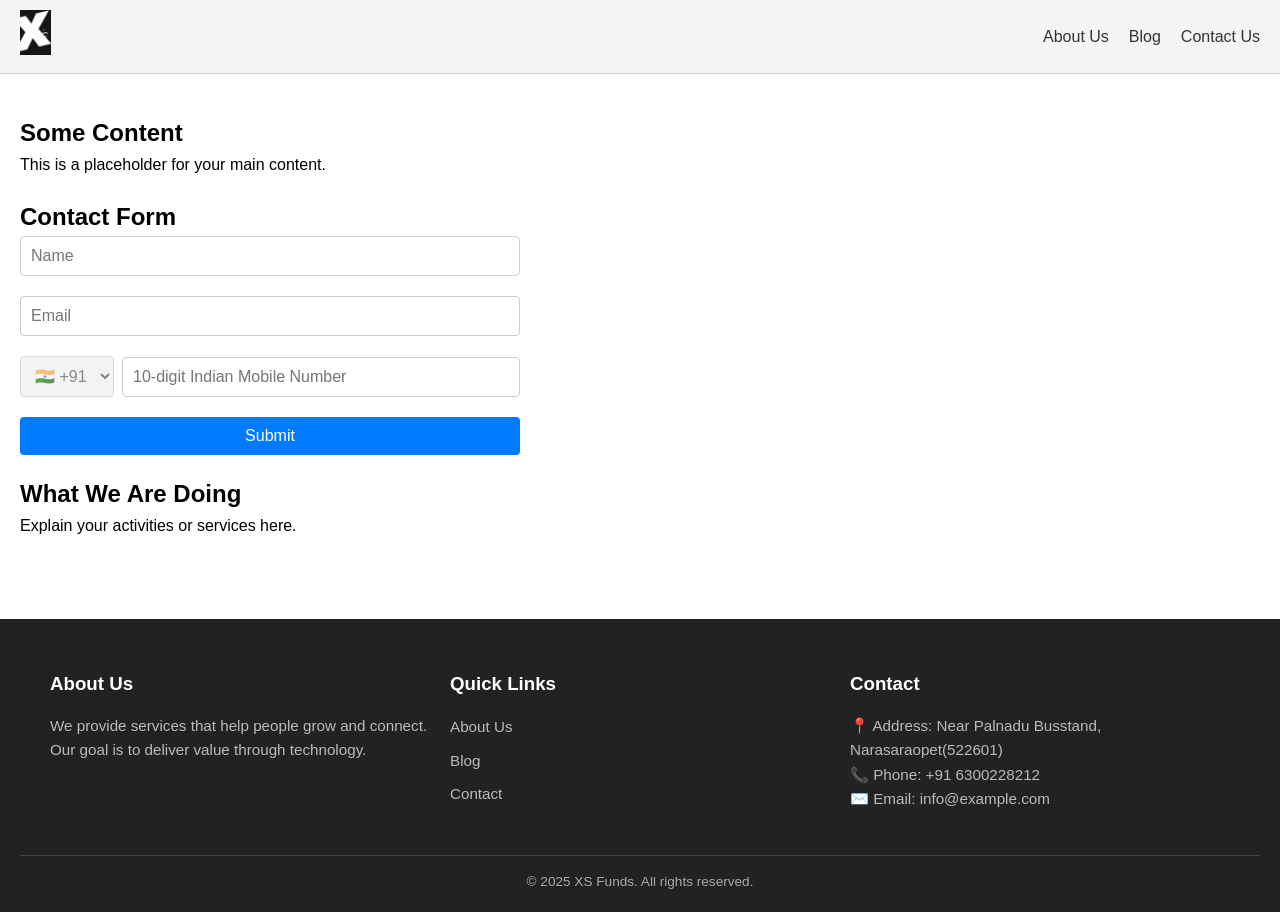
==== index.html @ cf33943f "first commit" ====
<!DOCTYPE html>
<html lang="en">
<head>
    <meta charset="UTF-8">
    <meta name="viewport" content="width=device-width, initial-scale=1.0">
    <title>XS Funds</title>
    <meta name="description" content="funds"/>
    <meta name="robots" content="index,follow"/>
    <link rel="stylesheet" href="./style.css">
</head>
<body>
    <header class="navbar">
        <div class="logo">
            <img src="./assets/logo.jpeg" alt="Company Logo">
        </div>
        <nav>
            <ul>
                <li><a href="#about">About Us</a></li>
                <li><a href="#blog">Blog</a></li>
                <li><a href="#contact">Contact Us</a></li>
            </ul>
        </nav>
    </header>


    <main>
        <section class="content">
            <h2>Some Content</h2>
            <p>This is a placeholder for your main content.</p>
        </section>

    
        <section id="contact" class="form-section">
            <h2>Contact Form</h2>
            <form id="contactForm" novalidate>
                <div class="form-control">
                    <input type="text" id="name" placeholder="Name" required>
                    <small></small>
                </div>
                <div class="form-control">
                    <input type="email" id="email" placeholder="Email" required>
                    <small></small>
                </div>
                <div class="form-control">
                    <div class="phone-group">
                        <select id="countryCode" disabled>
                            <option value="+91" selected>🇮🇳 +91</option>
                        </select>
                        <input type="tel" id="phone" placeholder="10-digit Indian Mobile Number" required maxlength="10">
                    </div>
                    <small></small>
                </div>
                <button type="submit">Submit</button>
            </form>
        </section>
     
        <div id="loader-overlay">
            <div class="loader">Investments Loading..</div>
        </div>
        
        
        
        <section id="about" class="about">
            <h2>What We Are Doing</h2>
            <p>Explain your activities or services here.</p>
        </section>
    </main>

    <footer class="footer">
        <div class="footer-container">
            <div class="footer-section">
                <h3>About Us</h3>
                <p>We provide services that help people grow and connect. Our goal is to deliver value through
                    technology.</p>
            </div>
            <div class="footer-section">
                <h3>Quick Links</h3>
                <ul>
                    <li><a href="#about">About Us</a></li>
                    <li><a href="#blog">Blog</a></li>
                    <li><a href="#contact">Contact</a></li>
                </ul>
            </div>
            <div class="footer-section">
                <h3>Contact</h3>
                <p>📍 Address: Near Palnadu Busstand, Narasaraopet(522601)</p>
                <p>📞 Phone: +91 6300228212</p>
                <p>✉️ Email: info@example.com</p>
            </div>
        </div>
        <div class="footer-bottom">
            <p>&copy; 2025 XS Funds. All rights reserved.</p>
        </div>
    </footer>

    <script src="./script.js"></script>
</body>

</html>
---- style.css ----
* {
    margin: 0;
    padding: 0;
    box-sizing: border-box;
}

body {
    font-family: Arial, sans-serif;
    line-height: 1.6;
}

.navbar {
    display: flex;
    justify-content: space-between;
    align-items: center;
    background: #f4f4f4;
    padding: 10px 20px;
    border-bottom: 1px solid #ccc;
}

.navbar .logo img {
    width: 3%;
    height: auto;
}

.navbar ul {
    list-style: none;
    display: flex;
    gap: 20px;
}

.navbar a {
    text-decoration: none;
    color: #333;
    font-weight: 500;
}

.navbar a:hover {
    color: #007BFF;
}

main {
    padding: 20px;
}

.content,
.form-section,
.about {
    margin: 20px 0;
}

form {
    display: flex;
    flex-direction: column;
    gap: 15px;
    max-width: 500px;
}

.form-control {
    display: flex;
    flex-direction: column;
}

.form-control input,
.form-control select,
form button {
    padding: 10px;
    font-size: 1rem;
    border-radius: 4px;
    border: 1px solid #ccc;
}

form button {
    background: #007BFF;
    color: white;
    border: none;
    cursor: pointer;
}

form button:hover {
    background: #0056b3;
}

.phone-group {
    display: flex;
    align-items: center;
    gap: 8px;
}

.phone-group select:disabled {
    background: #eee;
    color: #555;
    cursor: not-allowed;
}

.phone-group input {
    flex: 1;
}

.form-control.success input,
.form-control.success select {
    border-color: #28a745;
}

.form-control.error input,
.form-control.error select {
    border-color: #dc3545;
}

.form-control small {
    font-size: 0.8rem;
    margin-top: 5px;
    visibility: hidden;
}

.form-control.error small {
    color: #dc3545;
    visibility: visible;
}

.form-control.success small {
    color: #28a745;
    visibility: visible;
}

#loader-overlay {
    display: none !important;
    position: fixed;
    top: 0;
    left: 0;
    width: 100vw;
    height: 100vh;
    background: rgba(0, 0, 0, 0.4);
    display: flex;
    justify-content: center;
    align-items: center;
    z-index: 9999;
    pointer-events: all;
}

.loader {
    width: 250px;
    height: 20px;
    border-radius: 10px;
    background: linear-gradient(to right, #4caf50, #8bc34a, #cddc39, #4caf50);
    background-size: 200% 100%;
    animation: moveGradient 2s linear infinite;
}

@keyframes moveGradient {
    0% {
        background-position: 200% 0;
    }
    100% {
        background-position: -200% 0;
    }
}

.footer {
    background: #222;
    color: #ddd;
    padding: 40px 20px 20px;
    margin-top: 40px;
}

.footer-container {
    display: flex;
    flex-wrap: wrap;
    justify-content: space-between;
    max-width: 1200px;
    margin: auto;
}

.footer-section {
    flex: 1 1 250px;
    margin: 10px;
}

.footer-section h3 {
    margin-bottom: 15px;
    color: #fff;
}

.footer-section p,
.footer-section a {
    font-size: 0.95rem;
    color: #bbb;
    text-decoration: none;
}

.footer-section a:hover {
    color: #fff;
}

.footer-section ul {
    list-style: none;
    padding: 0;
}

.footer-section ul li {
    margin: 8px 0;
}

.footer-bottom {
    text-align: center;
    margin-top: 30px;
    border-top: 1px solid #444;
    padding-top: 15px;
    font-size: 0.85rem;
    color: #aaa;
}

@media (max-width: 768px) {
    .navbar ul {
        flex-direction: column;
        gap: 10px;
        margin-top: 10px;
    }

    .navbar {
        flex-direction: column;
        align-items: flex-start;
    }

    .footer-container {
        flex-direction: column;
        text-align: center;
    }
}
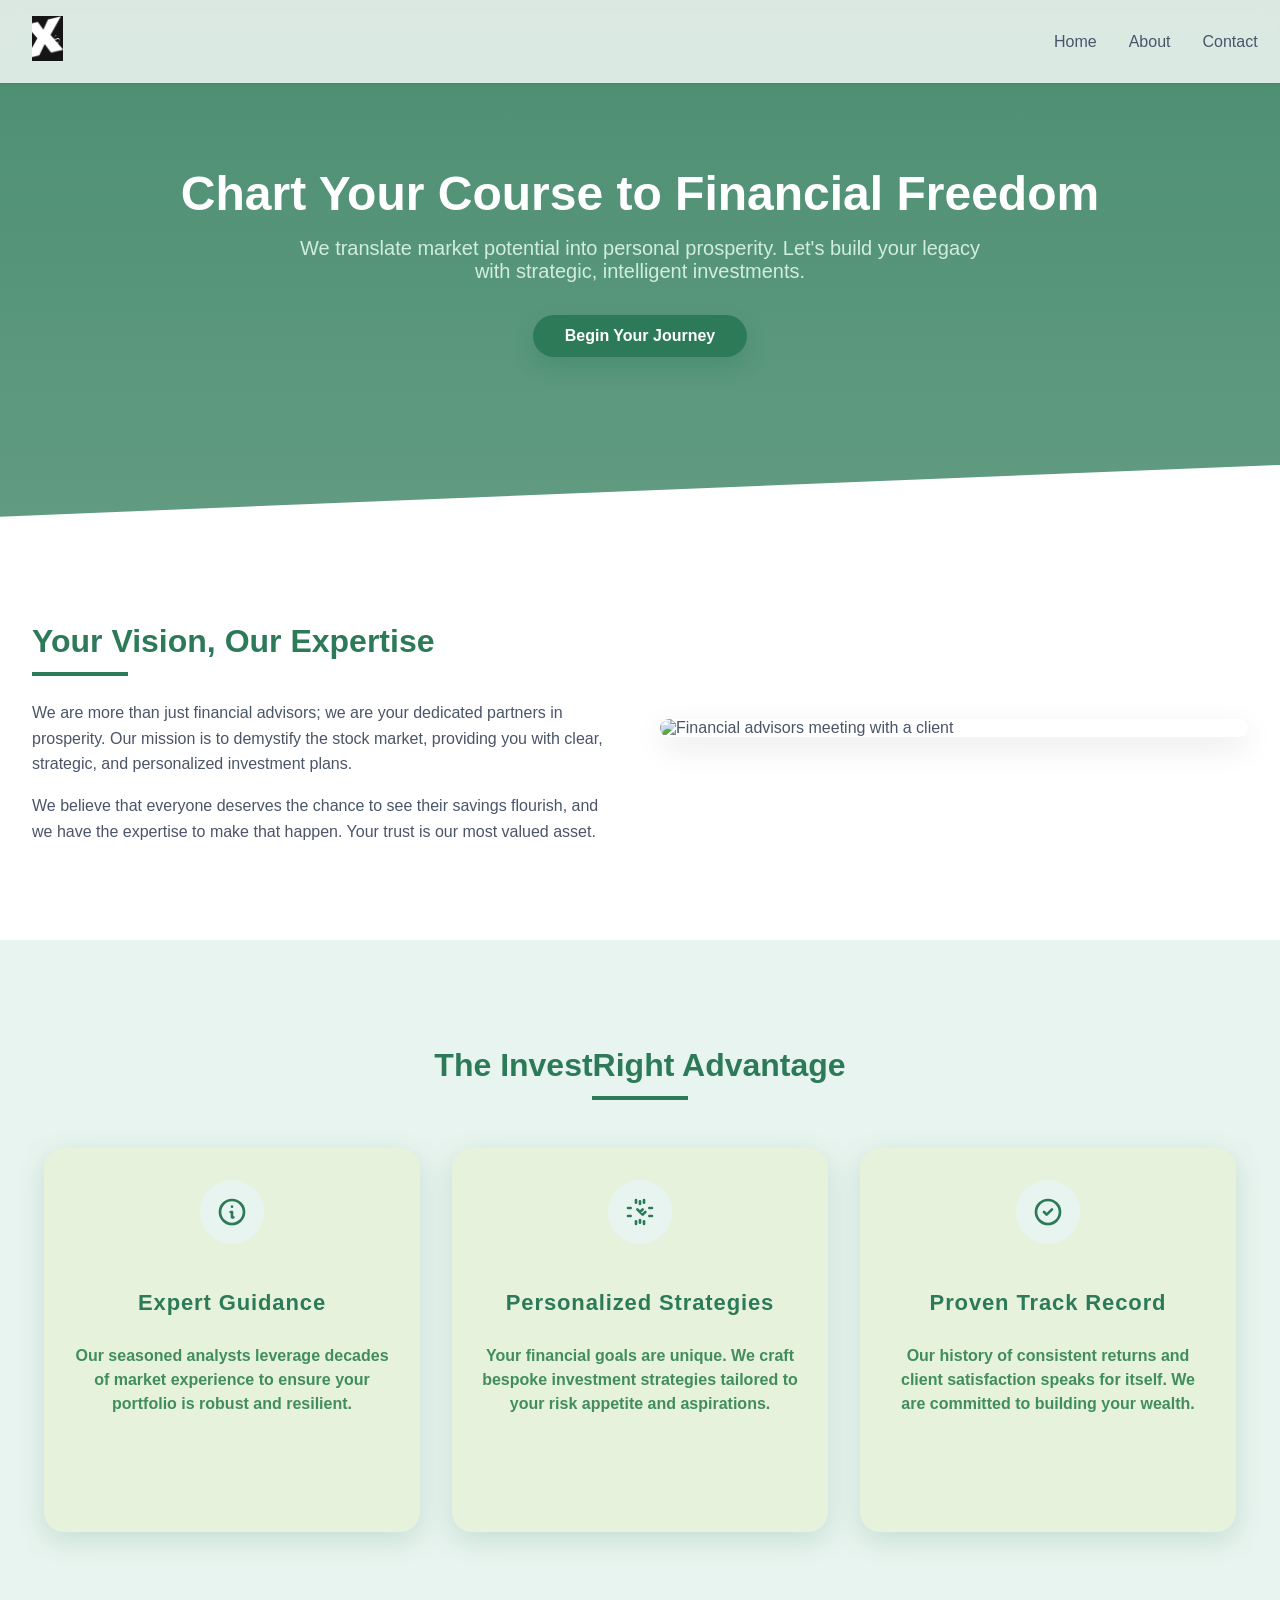
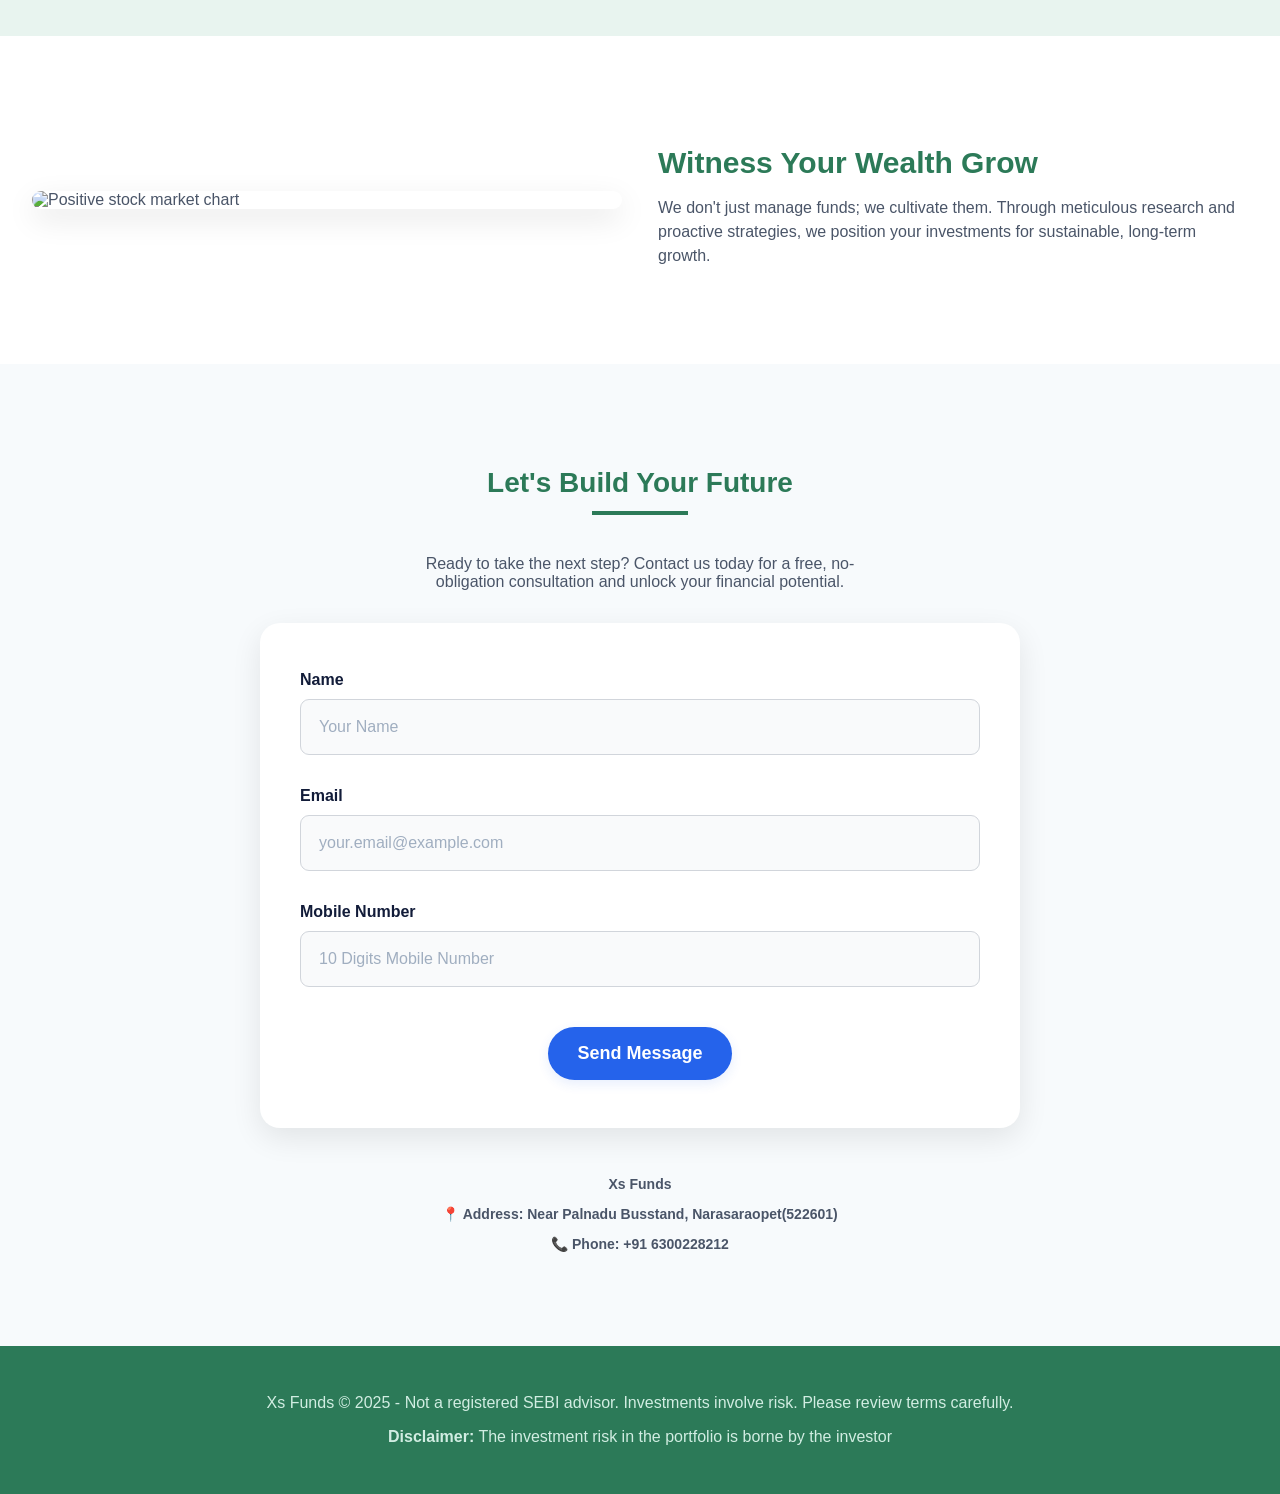
==== commit fc4103a2: "Home Page new design" ====
--- a/index.html
+++ b/index.html
@@ -1,96 +1,155 @@
 <!DOCTYPE html>
 <html lang="en">
+
 <head>
     <meta charset="UTF-8">
     <meta name="viewport" content="width=device-width, initial-scale=1.0">
     <title>XS Funds</title>
-    <meta name="description" content="funds"/>
-    <meta name="robots" content="index,follow"/>
-    <link rel="stylesheet" href="./style.css">
+    <meta name="description" content="funds" />
+    <meta name="robots" content="index,follow" />
+    <link rel="stylesheet" href="style.css">
 </head>
+
 <body>
-    <header class="navbar">
-        <div class="logo">
-            <img src="./assets/logo.jpeg" alt="Company Logo">
+    <header>
+        <nav>
+            <a href="#" class="logo">
+                <img src="./assets/logo.jpeg" alt="Company Logo">
+            </a>
+
+            <div class="nav-links">
+                <a href="#home">Home</a>
+                <a href="#about">About</a>
+                <a href="#contact">Contact</a>
+            </div>
+
+            <button class="mobile-menu-btn" aria-label="Toggle Menu" aria-expanded="false">
+                <span></span>
+            </button>
+        </nav>
+
+        <div id="mobile-menu" aria-hidden="true">
+            <a href="#home" tabindex="-1">Home</a>
+            <a href="#about" tabindex="-1">About</a>
+            <a href="#contact" tabindex="-1">Contact</a>
         </div>
-        <nav>
-            <ul>
-                <li><a href="#about">About Us</a></li>
-                <li><a href="#blog">Blog</a></li>
-                <li><a href="#contact">Contact Us</a></li>
-            </ul>
-        </nav>
     </header>
 
+    <section id="home" class="hero-section fade-in">
+        <h1>Chart Your Course to Financial Freedom</h1>
+        <p>We translate market potential into personal prosperity. Let's build your legacy with strategic, intelligent
+            investments.</p>
+        <a href="#contact" class="btn-primary">Begin Your Journey</a>
+    </section>
 
-    <main>
-        <section class="content">
-            <h2>Some Content</h2>
-            <p>This is a placeholder for your main content.</p>
-        </section>
+    <section id="about" class="fade-in">
+        <div class="text-content">
+            <h2>Your Vision, Our Expertise</h2>
+            <div class="underline"></div>
+            <p>We are more than just financial advisors; we are your dedicated partners in prosperity. Our mission is to
+                demystify the stock market, providing you with clear, strategic, and personalized investment plans.</p>
+            <p>We believe that everyone deserves the chance to see their savings flourish, and we have the expertise to
+                make that happen. Your trust is our most valued asset.</p>
+        </div>
+        <img src="https://images.unsplash.com/photo-1556761175-5973dc0f32e7?q=80&w=1932&auto=format&fit=crop"
+            alt="Financial advisors meeting with a client" />
+    </section>
 
-    
-        <section id="contact" class="form-section">
-            <h2>Contact Form</h2>
-            <form id="contactForm" novalidate>
-                <div class="form-control">
-                    <input type="text" id="name" placeholder="Name" required>
-                    <small></small>
+    <section id="advantages" class="fade-in">
+        <h2>The InvestRight Advantage</h2>
+        <div class="underline"></div>
+        <div class="grid">
+            <div class="advantage-card" tabindex="0">
+                <div class="icon" aria-hidden="true">
+                    <svg width="32" height="32" viewBox="0 0 24 24" fill="none" stroke="#2c7a58" stroke-width="2"
+                        stroke-linecap="round" stroke-linejoin="round">
+                        <path d="M13 16h-1v-4h-1m1-4h.01"></path>
+                        <circle cx="12" cy="12" r="9"></circle>
+                    </svg>
                 </div>
-                <div class="form-control">
-                    <input type="email" id="email" placeholder="Email" required>
-                    <small></small>
+                <h3>Expert Guidance</h3>
+                <p>Our seasoned analysts leverage decades of market experience to ensure your portfolio is robust and
+                    resilient.</p>
+            </div>
+
+            <div class="advantage-card" tabindex="0" style="transition-delay: 150ms;">
+                <div class="icon" aria-hidden="true">
+                    <svg width="32" height="32" viewBox="0 0 24 24" fill="none" stroke="#2c7a58" stroke-width="2"
+                        stroke-linecap="round" stroke-linejoin="round">
+                        <path
+                            d="M9 3v2m6-2v2M9 19v2m6-2v2M5 9H3m2 6H3m18-6h-2m2 6h-2M12 6V4m0 16v-2M12 12l-2-2m2 2l2 2m2-2l-2 2m-2-2l2-2">
+                        </path>
+                    </svg>
                 </div>
-                <div class="form-control">
-                    <div class="phone-group">
-                        <select id="countryCode" disabled>
-                            <option value="+91" selected>🇮🇳 +91</option>
-                        </select>
-                        <input type="tel" id="phone" placeholder="10-digit Indian Mobile Number" required maxlength="10">
-                    </div>
-                    <small></small>
+                <h3>Personalized Strategies</h3>
+                <p>Your financial goals are unique. We craft bespoke investment strategies tailored to your risk
+                    appetite and aspirations.</p>
+            </div>
+
+            <div class="advantage-card" tabindex="0" style="transition-delay: 300ms;">
+                <div class="icon" aria-hidden="true">
+                    <svg width="32" height="32" viewBox="0 0 24 24" fill="none" stroke="#2c7a58" stroke-width="2"
+                        stroke-linecap="round" stroke-linejoin="round">
+                        <path d="M9 12l2 2 4-4"></path>
+                        <circle cx="12" cy="12" r="9"></circle>
+                    </svg>
                 </div>
-                <button type="submit">Submit</button>
-            </form>
-        </section>
-     
-        <div id="loader-overlay">
-            <div class="loader">Investments Loading..</div>
-        </div>
-        
-        
-        
-        <section id="about" class="about">
-            <h2>What We Are Doing</h2>
-            <p>Explain your activities or services here.</p>
-        </section>
-    </main>
-
-    <footer class="footer">
-        <div class="footer-container">
-            <div class="footer-section">
-                <h3>About Us</h3>
-                <p>We provide services that help people grow and connect. Our goal is to deliver value through
-                    technology.</p>
-            </div>
-            <div class="footer-section">
-                <h3>Quick Links</h3>
-                <ul>
-                    <li><a href="#about">About Us</a></li>
-                    <li><a href="#blog">Blog</a></li>
-                    <li><a href="#contact">Contact</a></li>
-                </ul>
-            </div>
-            <div class="footer-section">
-                <h3>Contact</h3>
-                <p>📍 Address: Near Palnadu Busstand, Narasaraopet(522601)</p>
-                <p>📞 Phone: +91 6300228212</p>
-                <p>✉️ Email: info@example.com</p>
+                <h3>Proven Track Record</h3>
+                <p>Our history of consistent returns and client satisfaction speaks for itself. We are committed to
+                    building your wealth.</p>
             </div>
         </div>
-        <div class="footer-bottom">
-            <p>&copy; 2025 XS Funds. All rights reserved.</p>
+    </section>
+
+    <section id="growth" class="fade-in">
+        <img src="https://images.unsplash.com/photo-1611974789855-9c2a0a7236a3?q=80&w=1740&auto=format&fit=crop"
+            alt="Positive stock market chart" />
+        <div class="text-content">
+            <h3>Witness Your Wealth Grow</h3>
+            <p>We don't just manage funds; we cultivate them. Through meticulous research and proactive strategies, we
+                position your investments for sustainable, long-term growth.</p>
         </div>
+    </section>
+
+    <section id="contact" class="fade-in">
+        <h2>Let's Build Your Future</h2>
+        <div class="underline"></div>
+        <p class="info-message">
+            Ready to take the next step? Contact us today for a free, no-obligation consultation and unlock your
+            financial potential.
+        </p>
+        <form id="contact-form" novalidate>
+            <label for="name">Name</label>
+            <input type="text" id="name" placeholder="Your Name" />
+            <small class="error-message" style="color:red;"></small>
+
+            <label for="email">Email</label>
+            <input type="email" id="email" placeholder="your.email@example.com" />
+            <small class="error-message" style="color:red;"></small>
+
+            <label for="phone">Mobile Number</label>
+            <input type="tel" id="phone" placeholder="10 Digits Mobile Number" maxlength="10" />
+            <small class="error-message" style="color:red;"></small>
+
+            <button type="submit">Send Message</button>
+        </form>
+        <div id="loader-overlay" style="display: none;">
+            <div class="loader-container">
+                <div class="spinner"></div>
+                <span class="loading-text">Loading...</span>
+            </div>
+        </div>
+        <div class="contact-info">
+            <p>Xs Funds</p>
+            <p>📍 Address: Near Palnadu Busstand, Narasaraopet(522601)</p>
+            <p>📞 Phone: +91 6300228212</p>
+            <!-- <p>Email: <a href="mailto:contact@investright.com">contact@investright.com</a> | Phone: (123) 456-7890</p> -->
+        </div>
+    </section>
+
+    <footer>
+        <p>Xs Funds © 2025 - Not a registered SEBI advisor. Investments involve risk. Please review terms carefully.</p>
+        <p><b>Disclaimer:</b> The investment risk in the portfolio is borne by the investor</p>
     </footer>
 
     <script src="./script.js"></script>
--- a/style.css
+++ b/style.css
@@ -1,229 +1,571 @@
-* {
+body {
+    font-family: Arial, Helvetica, sans-serif;
+    color: #4a5568;
     margin: 0;
     padding: 0;
-    box-sizing: border-box;
-}
-
-body {
-    font-family: Arial, sans-serif;
-    line-height: 1.6;
-}
-
-.navbar {
+}
+
+a {
+    text-decoration: none;
+    color: inherit;
+}
+
+header {
+    position: fixed;
+    top: 0;
+    left: 0;
+    width: 100%;
+    background: rgba(255 255 255 / 0.8);
+    backdrop-filter: blur(10px);
+    box-shadow: 0 1px 3px rgba(0, 0, 0, 0.1);
+    z-index: 20;
+}
+
+nav {
     display: flex;
     justify-content: space-between;
     align-items: center;
-    background: #f4f4f4;
-    padding: 10px 20px;
-    border-bottom: 1px solid #ccc;
-}
-
-.navbar .logo img {
+    padding: 16px 32px;
+    position: relative;
+}
+
+nav a.logo {
+    font-weight: 800;
+    font-size: 24px;
+    color: #2c7a58;
+    flex-shrink: 0;
+}
+
+nav a.logo img {
     width: 3%;
     height: auto;
 }
 
-.navbar ul {
-    list-style: none;
-    display: flex;
-    gap: 20px;
-}
-
-.navbar a {
-    text-decoration: none;
-    color: #333;
+nav .nav-links {
+    display: flex;
+    gap: 32px;
+}
+
+nav .nav-links a {
+    color: #4a5568;
     font-weight: 500;
-}
-
-.navbar a:hover {
-    color: #007BFF;
-}
-
-main {
-    padding: 20px;
-}
-
-.content,
-.form-section,
-.about {
-    margin: 20px 0;
+    transition: color 0.3s ease;
+}
+
+nav .nav-links a:hover {
+    color: #2c7a58;
+}
+
+/* Hamburger menu button (hidden on desktop) */
+nav .mobile-menu-btn {
+    display: none;
+    background: none;
+    border: none;
+    color: #2c7a58;
+    cursor: pointer;
+    padding: 8px;
+}
+
+nav .mobile-menu-btn span,
+nav .mobile-menu-btn span::before,
+nav .mobile-menu-btn span::after {
+    display: block;
+    background-color: #2c7a58;
+    height: 3px;
+    width: 25px;
+    border-radius: 3px;
+    position: relative;
+    transition: all 0.3s ease;
+}
+
+nav .mobile-menu-btn span::before,
+nav .mobile-menu-btn span::after {
+    content: '';
+    position: absolute;
+    left: 0;
+}
+
+nav .mobile-menu-btn span::before {
+    top: -8px;
+}
+
+nav .mobile-menu-btn span::after {
+    top: 8px;
+}
+
+/* When active, transform hamburger to X */
+nav .mobile-menu-btn.open span {
+    background-color: transparent;
+}
+
+nav .mobile-menu-btn.open span::before {
+    top: 0;
+    transform: rotate(45deg);
+}
+
+nav .mobile-menu-btn.open span::after {
+    top: 0;
+    transform: rotate(-45deg);
+}
+
+/* Mobile menu hidden by default */
+#mobile-menu {
+    display: none;
+    background: #fff;
+    border-top: 1px solid #e2e8f0;
+    padding: 8px 0;
+    position: absolute;
+    width: 100%;
+    top: 64px;
+    left: 0;
+    box-shadow: 0 4px 12px rgba(0, 0, 0, 0.1);
+    z-index: 15;
+}
+
+#mobile-menu a {
+    display: block;
+    padding: 12px 32px;
+    font-size: 14px;
+    color: #2c7a58;
+    transition: background-color 0.3s ease;
+}
+
+#mobile-menu a:hover {
+    background-color: #e8f4ef;
+}
+
+/* Show mobile menu when active */
+#mobile-menu.active {
+    display: block;
+}
+
+section {
+    width: 100%;
+    padding: 80px 32px;
+    box-sizing: border-box;
+}
+
+.hero-section {
+    text-align: center;
+    color: #fff;
+    background: linear-gradient(rgba(44, 122, 88, 0.85),
+            rgba(44, 122, 88, 0.75)),
+        url('https://images.unsplash.com/photo-1604594849809-dfedbc827105?q=80&w=1974&auto=format&fit=crop') no-repeat center center/cover;
+    clip-path: polygon(0 0, 100% 0, 100% 90%, 0 100%);
+    padding-top: 128px;
+    padding-bottom: 160px;
+}
+
+.hero-section h1 {
+    font-weight: 800;
+    font-size: 48px;
+    line-height: 1.1;
+    margin-bottom: 16px;
+    margin-left: auto;
+    margin-right: auto;
+}
+
+.hero-section p {
+    font-size: 20px;
+    max-width: 720px;
+    margin: 0 auto 32px;
+    color: #d1ede2;
+}
+
+.btn-primary {
+    background-color: #2c7a58;
+    color: #fff;
+    font-weight: 700;
+    padding: 12px 32px;
+    border-radius: 9999px;
+    box-shadow: 0 10px 20px rgba(44, 122, 88, 0.3);
+    cursor: pointer;
+    display: inline-block;
+    transition: background-color 0.3s ease, transform 0.3s ease;
+}
+
+.btn-primary:hover {
+    background-color: #236544;
+    transform: scale(1.05);
+}
+
+#about {
+    background-color: #fff;
+    display: flex;
+    flex-wrap: wrap;
+    justify-content: space-between;
+    align-items: center;
+    gap: 40px;
+}
+
+#about .text-content {
+    flex: 1 1 400px;
+    max-width: 600px;
+    color: #4a5568;
+}
+
+#about h2 {
+    font-size: 32px;
+    font-weight: 700;
+    color: #2c7a58;
+    margin-bottom: 12px;
+}
+
+#about .underline {
+    height: 4px;
+    width: 96px;
+    background-color: #2c7a58;
+    margin-bottom: 24px;
+}
+
+#about p {
+    font-size: 16px;
+    margin-bottom: 16px;
+    line-height: 1.6;
+}
+
+#about img {
+    flex: 1 1 400px;
+    max-width: 600px;
+    border-radius: 12px;
+    box-shadow: 0 10px 30px rgba(0, 0, 0, 0.1);
+    width: 100%;
+    height: auto;
+}
+
+#advantages {
+    background-color: #e8f4ef;
+    text-align: center;
+}
+
+#advantages h2 {
+    font-size: 32px;
+    font-weight: 700;
+    color: #2c7a58;
+    margin-bottom: 12px;
+}
+
+#advantages .underline {
+    height: 4px;
+    width: 96px;
+    background-color: #2c7a58;
+    margin: 0 auto 48px auto;
+}
+
+#advantages .grid {
+    display: flex;
+    justify-content: center;
+    flex-wrap: wrap;
+    gap: 32px;
+}
+
+.advantage-card {
+    background: #e6f2db;
+    border-radius: 20px;
+    box-shadow: 0 8px 28px rgba(44, 122, 88, 0.18);
+    color: #2c7a58;
+    cursor: pointer;
+    transition: background 0.3s ease, box-shadow 0.3s ease, transform 0.3s ease;
+    outline: none;
+    padding: 32px 28px;
+    display: flex;
+    flex-direction: column;
+    align-items: center;
+    min-height: 320px;
+    max-width: 320px;
+    flex: 1 1 320px;
+    margin-bottom: 24px;
+}
+
+.advantage-card:hover,
+.advantage-card:focus {
+    background: #c9e4ad;
+    box-shadow: 0 16px 48px rgba(44, 122, 88, 0.35);
+    transform: translateY(-8px) scale(1.03);
+}
+
+.advantage-card .icon {
+    font-size: 3.6rem;
+    margin-bottom: 24px;
+    background: #e8f4ef;
+    border-radius: 50%;
+    width: 64px;
+    height: 64px;
+    display: flex;
+    align-items: center;
+    justify-content: center;
+    color: #2c7a58;
+    user-select: none;
+}
+
+.advantage-card h3 {
+    font-weight: 800;
+    font-size: 22px;
+    margin-bottom: 12px;
+    color: #2c7a58;
+    letter-spacing: 0.04em;
+}
+
+.advantage-card p {
+    font-weight: 600;
+    font-size: 16px;
+    line-height: 1.5;
+    color: #418d60;
+}
+
+#growth {
+    background-color: #fff;
+    display: flex;
+    flex-wrap: wrap;
+    justify-content: space-between;
+    gap: 36px;
+    align-items: center;
+}
+
+#growth img {
+    border-radius: 12px;
+    box-shadow: 0 10px 30px rgba(0, 0, 0, 0.1);
+    max-width: 600px;
+    flex: 1 1 400px;
+    width: 100%;
+    height: auto;
+}
+
+#growth .text-content {
+    max-width: 600px;
+    flex: 1 1 400px;
+    text-align: left;
+    color: #4a5568;
+}
+
+#growth h3 {
+    font-weight: 700;
+    font-size: 30px;
+    margin-bottom: 16px;
+    color: #2c7a58;
+}
+
+#growth p {
+    font-size: 16px;
+    line-height: 1.5;
+}
+
+#contact {
+    background-color: #f7fafc;
+    text-align: center;
+}
+
+#contact h2 {
+    font-weight: 700;
+    font-size: 28px;
+    margin-bottom: 12px;
+    color: #2c7a58;
+}
+
+#contact .underline {
+    height: 4px;
+    width: 96px;
+    background-color: #2c7a58;
+    margin: 0 auto 40px auto;
+}
+
+#contact p.info-message {
+    color: #4a5568;
+    font-size: 16px;
+    margin-bottom: 2rem;
+    text-align: center;
+    max-width: 480px;
+    margin-left: auto;
+    margin-right: auto;
 }
 
 form {
+    background: #fff;
+    padding: 48px 40px;
+    border-radius: 20px;
+    box-shadow: 0 10px 30px rgba(0, 0, 0, 0.09);
+    text-align: left;
+    max-width: 680px;
+    margin: 0 auto 0 auto;
     display: flex;
     flex-direction: column;
-    gap: 15px;
-    max-width: 500px;
-}
-
-.form-control {
-    display: flex;
-    flex-direction: column;
-}
-
-.form-control input,
-.form-control select,
-form button {
-    padding: 10px;
-    font-size: 1rem;
-    border-radius: 4px;
-    border: 1px solid #ccc;
-}
-
-form button {
-    background: #007BFF;
+    align-items: stretch;
+}
+
+label {
+    color: #121c39;
+    font-weight: 600;
+    display: block;
+    margin-bottom: 10px;
+    font-size: 16px;
+}
+
+input[type="text"],
+input[type="email"],
+input[type="tel"] {
+    max-width: 100%;
+    padding: 18px 18px;
+    border: 1.5px solid #d1d5db;
+    border-radius: 9px;
+    margin-bottom: 32px;
+    font-size: 16px;
+    font-family: inherit;
+    outline-color: #2c7a58;
+    transition: border-color 0.3s ease, box-shadow 0.3s ease;
+    background: #f9fafb;
+    color: #18181d;
+}
+
+input[type="text"]:focus,
+input[type="email"]:focus,
+input[type="tel"]:focus {
+    border-color: #2c7a58;
+    box-shadow: 0 0 0 2px rgba(44, 122, 88, 0.14);
+    background: #fff;
+}
+
+::placeholder {
+    color: #a0aec0;
+    opacity: 1;
+}
+
+button[type="submit"] {
+    background-color: #2563eb;
     color: white;
+    font-weight: 700;
+    padding: 16px;
+    border-radius: 28px;
+    cursor: pointer;
+    font-size: 18px;
+    width: 27%;
     border: none;
-    cursor: pointer;
-}
-
-form button:hover {
-    background: #0056b3;
-}
-
-.phone-group {
-    display: flex;
-    align-items: center;
-    gap: 8px;
-}
-
-.phone-group select:disabled {
-    background: #eee;
-    color: #555;
-    cursor: not-allowed;
-}
-
-.phone-group input {
-    flex: 1;
-}
-
-.form-control.success input,
-.form-control.success select {
-    border-color: #28a745;
-}
-
-.form-control.error input,
-.form-control.error select {
-    border-color: #dc3545;
-}
-
-.form-control small {
-    font-size: 0.8rem;
-    margin-top: 5px;
-    visibility: hidden;
-}
-
-.form-control.error small {
-    color: #dc3545;
-    visibility: visible;
-}
-
-.form-control.success small {
-    color: #28a745;
-    visibility: visible;
+    margin: 8px auto 0 auto;
+    display: block;
+    transition: background 0.2s, transform 0.15s;
+    box-shadow: 0 4px 12px rgba(37, 99, 235, 0.11);
+}
+
+button[type="submit"]:hover {
+    background-color: #1746a2;
+    transform: translateY(-2px) scale(1.01);
+}
+
+#contact .contact-info {
+    margin-top: 48px;
+    color: #4a5568;
+    font-weight: 600;
+    font-size: 14px;
+}
+
+#contact .contact-info a {
+    color: #2c7a58;
+    transition: text-decoration 0.3s ease;
+}
+
+#contact .contact-info a:hover {
+    text-decoration: underline;
+}
+
+footer {
+    background-color: #2c7a58;
+    color: #d1ede2;
+    padding: 32px 0;
+    text-align: center;
 }
 
 #loader-overlay {
-    display: none !important;
     position: fixed;
     top: 0;
     left: 0;
     width: 100vw;
     height: 100vh;
-    background: rgba(0, 0, 0, 0.4);
+    background-color: rgba(0, 0, 0, 0.4);
     display: flex;
     justify-content: center;
     align-items: center;
     z-index: 9999;
-    pointer-events: all;
-}
-
-.loader {
-    width: 250px;
-    height: 20px;
-    border-radius: 10px;
-    background: linear-gradient(to right, #4caf50, #8bc34a, #cddc39, #4caf50);
-    background-size: 200% 100%;
-    animation: moveGradient 2s linear infinite;
-}
-
-@keyframes moveGradient {
-    0% {
-        background-position: 200% 0;
-    }
-    100% {
-        background-position: -200% 0;
-    }
-}
-
-.footer {
-    background: #222;
-    color: #ddd;
-    padding: 40px 20px 20px;
-    margin-top: 40px;
-}
-
-.footer-container {
-    display: flex;
-    flex-wrap: wrap;
-    justify-content: space-between;
-    max-width: 1200px;
-    margin: auto;
-}
-
-.footer-section {
-    flex: 1 1 250px;
-    margin: 10px;
-}
-
-.footer-section h3 {
-    margin-bottom: 15px;
-    color: #fff;
-}
-
-.footer-section p,
-.footer-section a {
-    font-size: 0.95rem;
-    color: #bbb;
-    text-decoration: none;
-}
-
-.footer-section a:hover {
-    color: #fff;
-}
-
-.footer-section ul {
-    list-style: none;
-    padding: 0;
-}
-
-.footer-section ul li {
-    margin: 8px 0;
-}
-
-.footer-bottom {
-    text-align: center;
-    margin-top: 30px;
-    border-top: 1px solid #444;
-    padding-top: 15px;
-    font-size: 0.85rem;
-    color: #aaa;
-}
-
-@media (max-width: 768px) {
-    .navbar ul {
-        flex-direction: column;
-        gap: 10px;
-        margin-top: 10px;
-    }
-
-    .navbar {
-        flex-direction: column;
-        align-items: flex-start;
-    }
-
-    .footer-container {
-        flex-direction: column;
-        text-align: center;
-    }
-}
+}
+
+.loader-container {
+    display: flex;
+    align-items: center;
+    gap: 15px;
+    background: #fff;
+    padding: 20px 30px;
+    border-radius: 12px;
+    box-shadow: 0 4px 15px rgba(0, 0, 0, 0.2);
+}
+
+.spinner {
+    width: 30px;
+    height: 30px;
+    border: 4px solid #ccc;
+    border-top-color: #2c7a58;
+    border-radius: 50%;
+    animation: spin 1s linear infinite;
+}
+
+.loading-text {
+    font-size: 1.2rem;
+    font-weight: 600;
+    color: #2c7a58;
+}
+
+@keyframes spin {
+    to {
+        transform: rotate(360deg);
+    }
+}
+
+/* Responsive styles */
+@media (max-width: 900px) {
+    nav .nav-links {
+        display: none;
+    }
+
+    nav .mobile-menu-btn {
+        display: inline-block;
+    }
+}
+
+@media (max-width: 750px) {
+    form {
+        max-width: 98vw;
+        padding: 18px 5vw;
+    }
+}
+
+@media (max-width: 480px) {
+    .hero-section h1 {
+        font-size: 32px;
+    }
+
+    .hero-section p {
+        font-size: 16px;
+    }
+
+    input,
+    textarea,
+    button[type="submit"],
+    form {
+        font-size: 15px;
+    }
+
+    button[type="submit"] {
+        width: 60%;
+    }
+
+    .nav-links {
+        display: none;
+    }
+
+    nav a.logo img {
+        width: 9%;
+        height: auto;
+    }
+
+    nav a.logo {
+        width: 88%;
+    }
+
+}
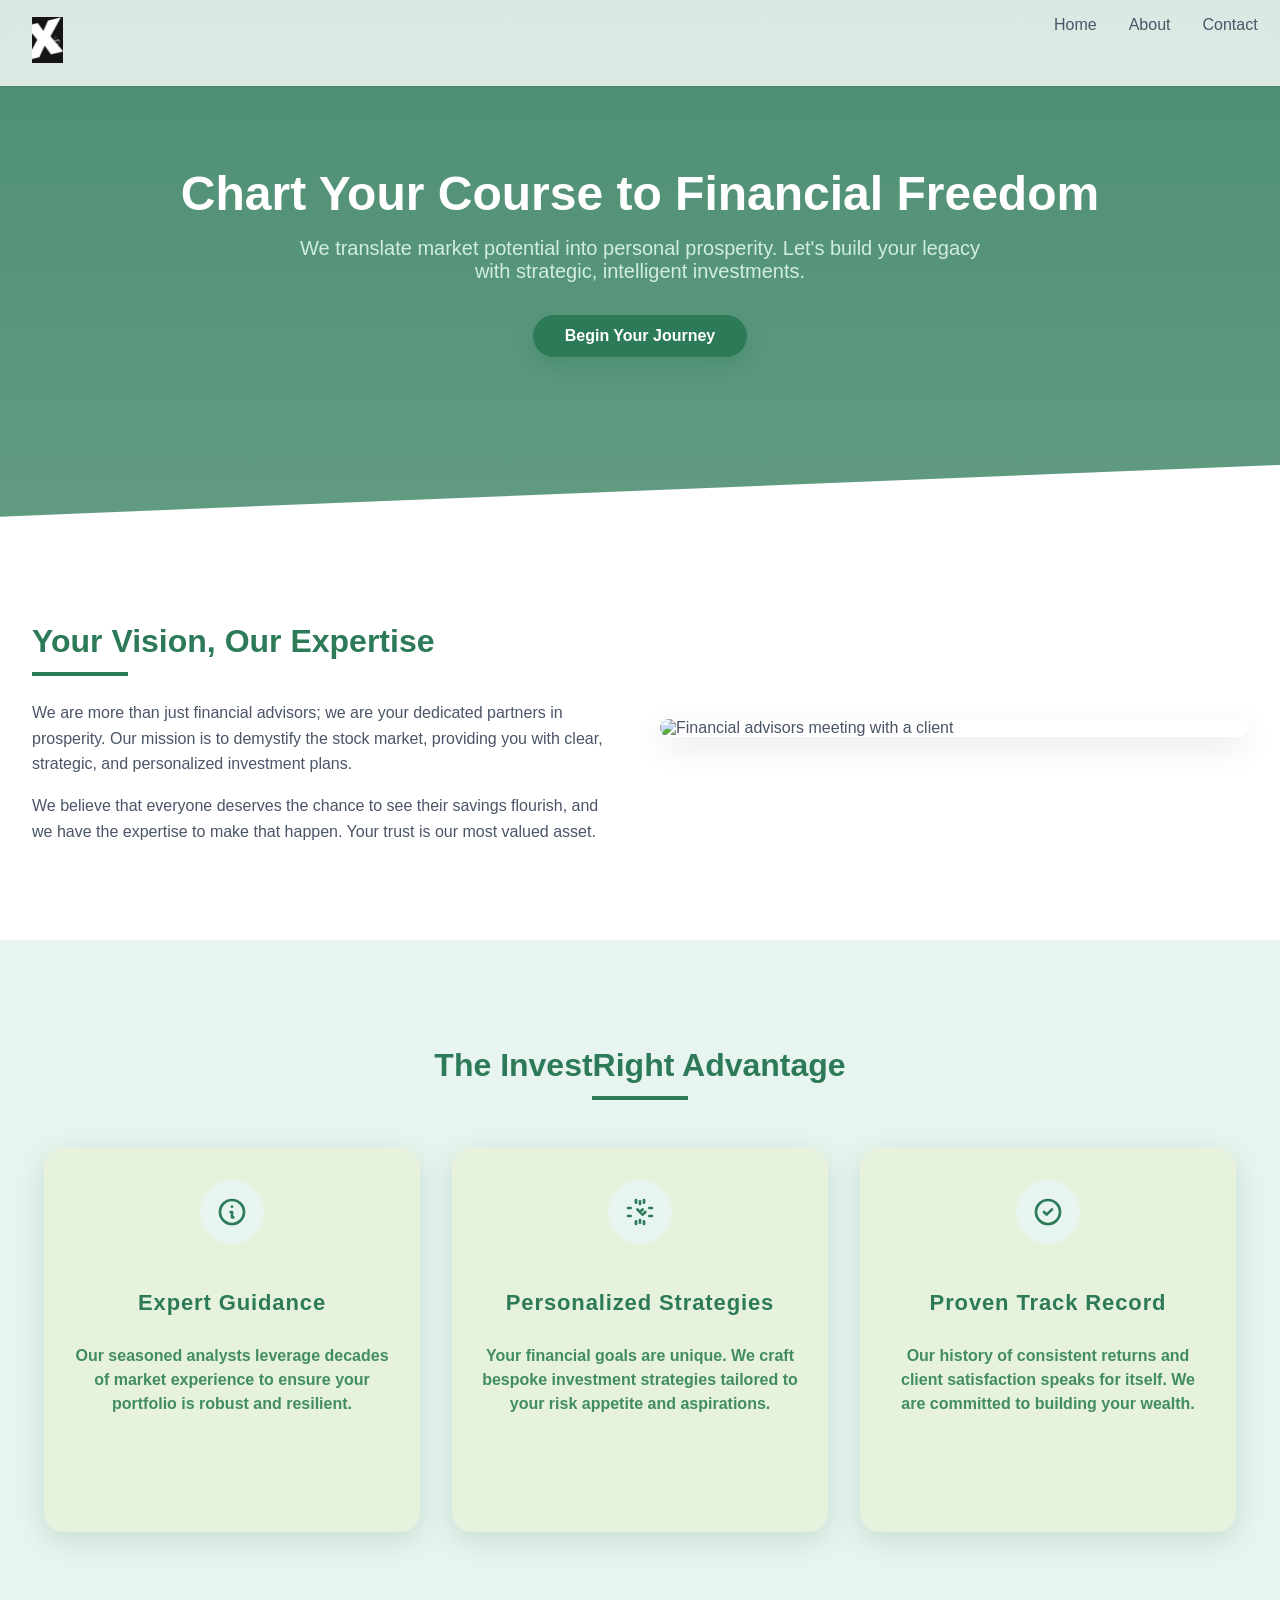
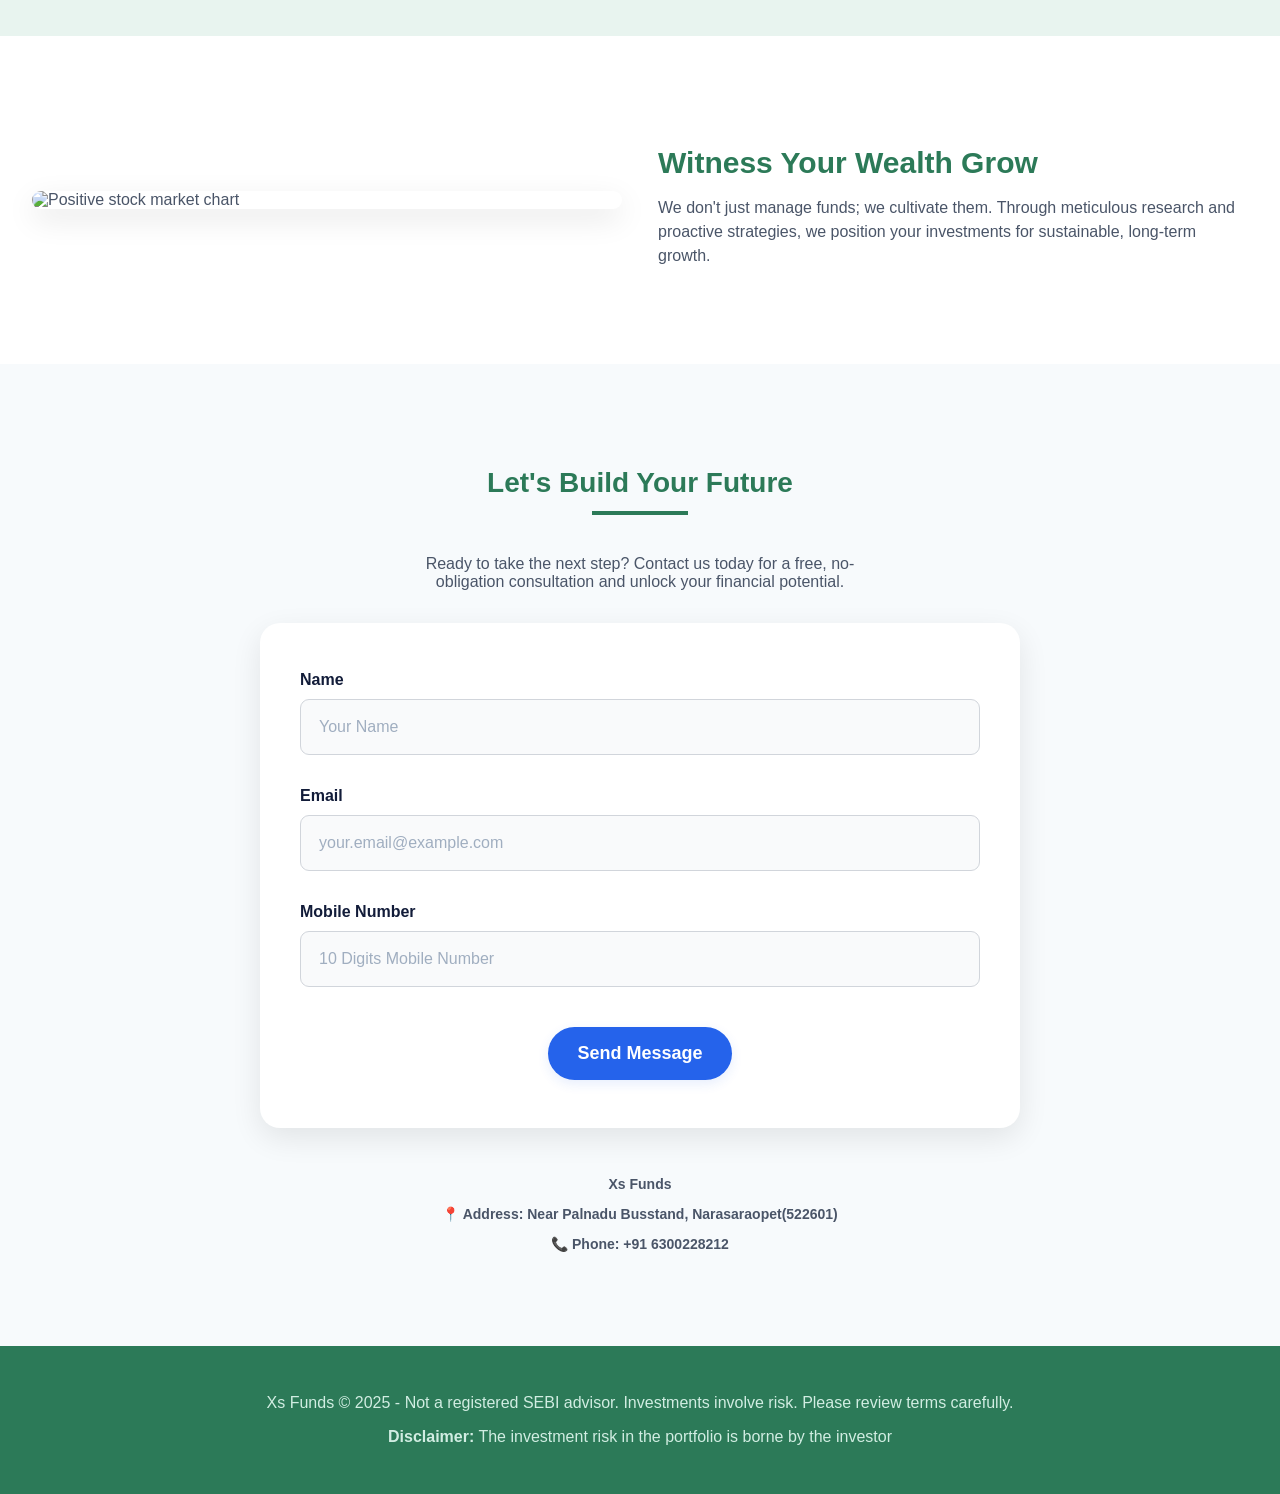
==== commit 5beca3bc: "Stock vs Fd calculator" ====
--- a/index.html
+++ b/index.html
@@ -21,6 +21,7 @@
                 <a href="#home">Home</a>
                 <a href="#about">About</a>
                 <a href="#contact">Contact</a>
+                <a href="/frontend/stockvsfd.html">Stock Vs Fd Calculator</a>
             </div>
 
             <button class="mobile-menu-btn" aria-label="Toggle Menu" aria-expanded="false">
@@ -32,6 +33,7 @@
             <a href="#home" tabindex="-1">Home</a>
             <a href="#about" tabindex="-1">About</a>
             <a href="#contact" tabindex="-1">Contact</a>
+            <a href="/frontend/stockvsfd.html" tabindex="-1">Stock Vs Fd Calculator</a>
         </div>
     </header>
 
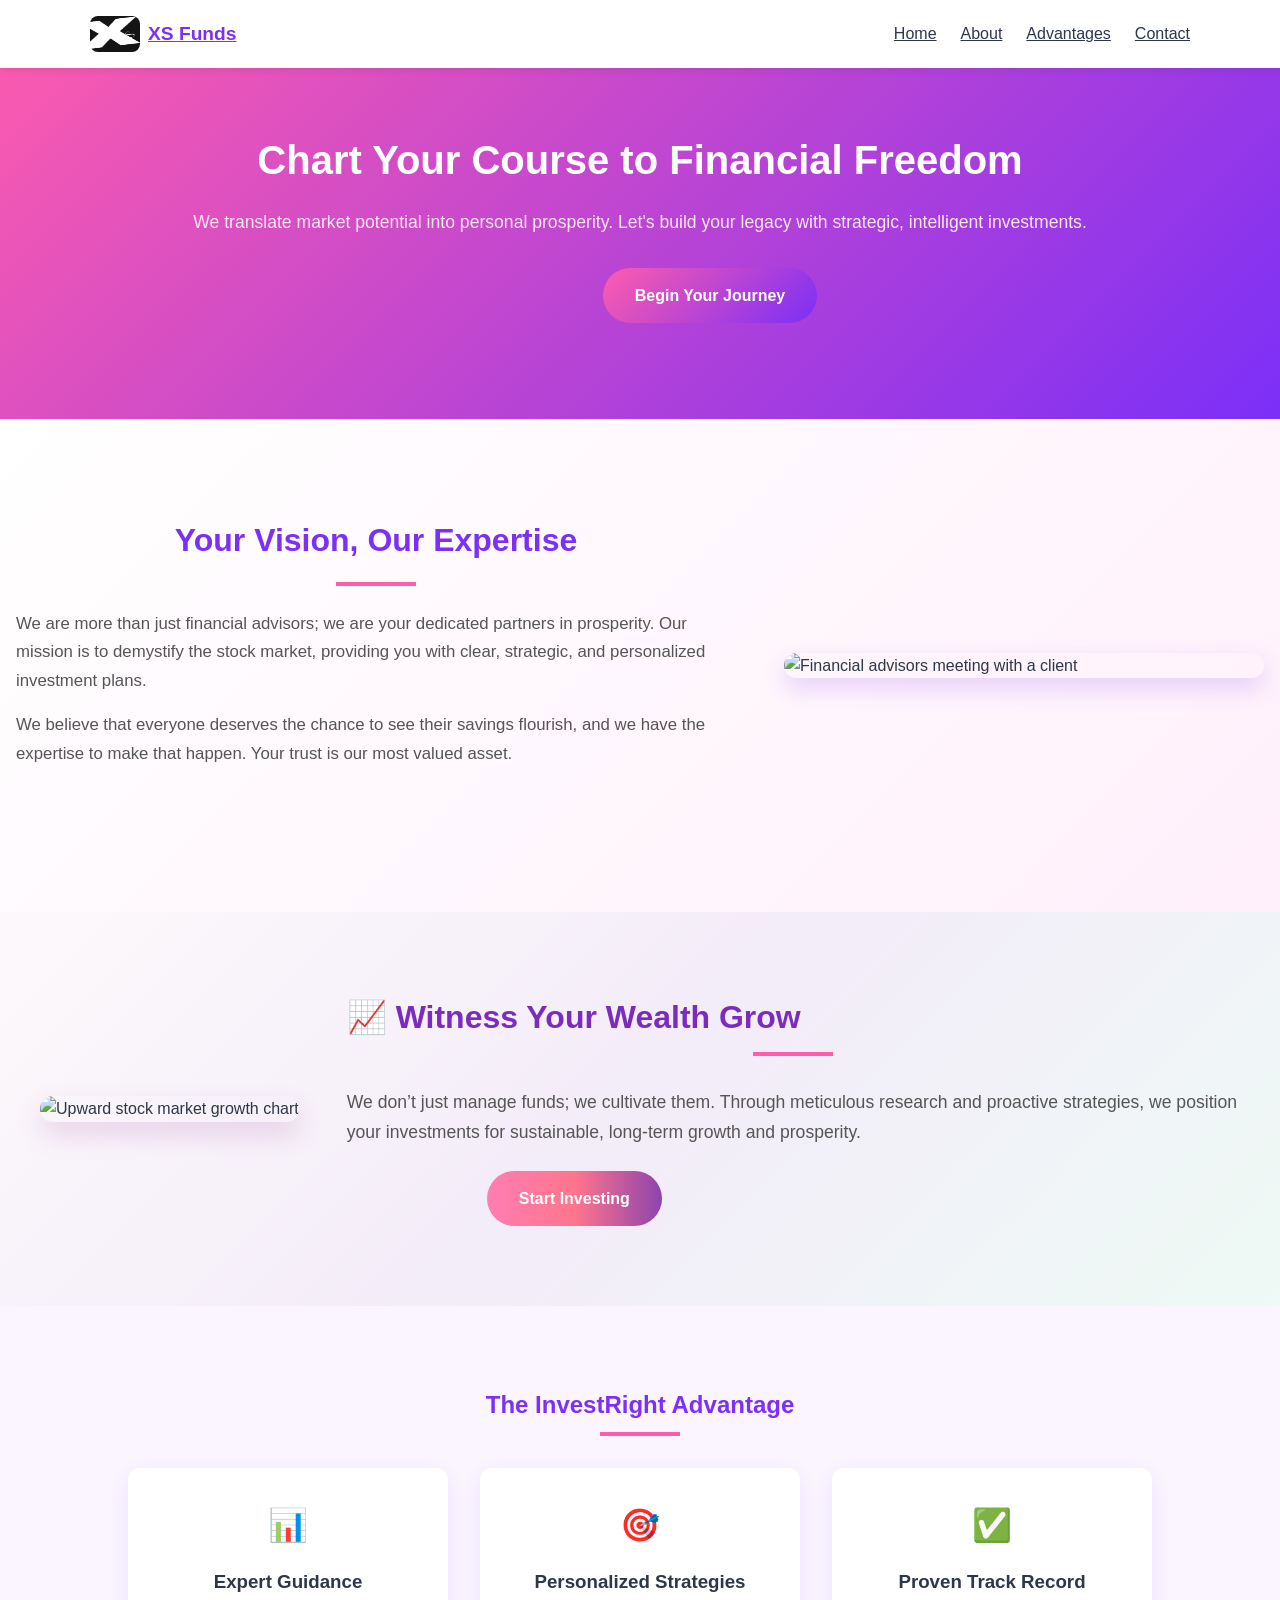
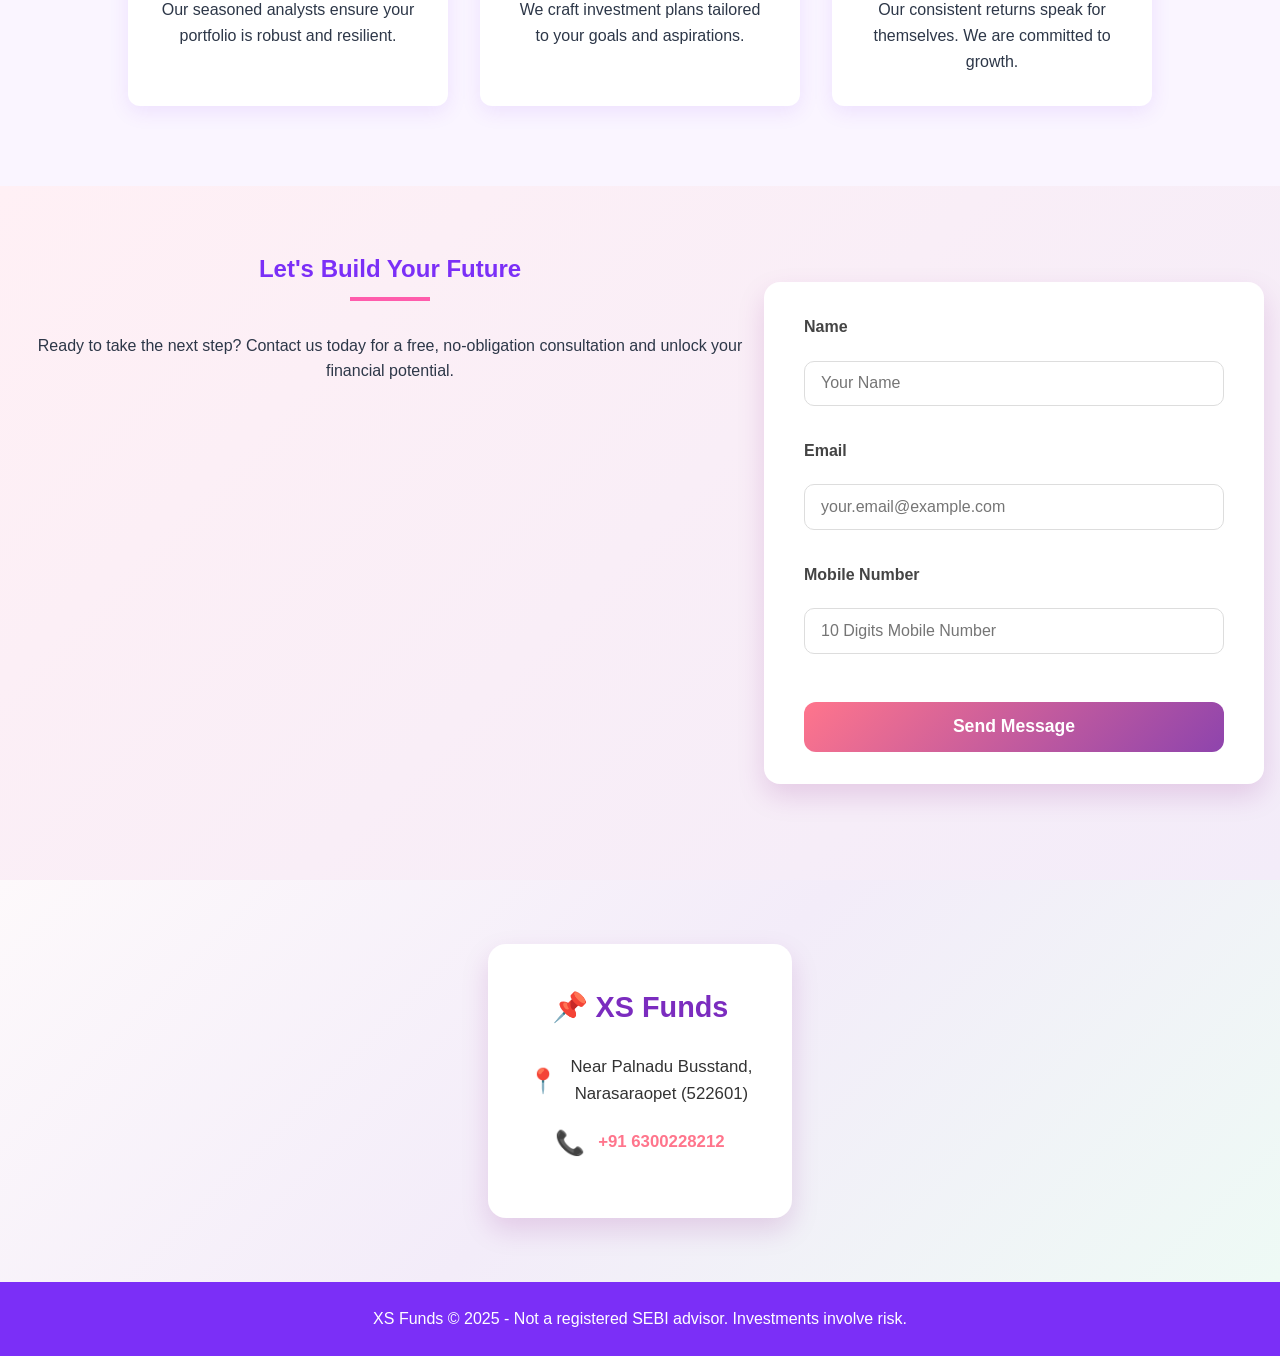
==== commit 7dd17ec7: "Worked on design aspects" ====
--- a/index.html
+++ b/index.html
@@ -2,49 +2,55 @@
 <html lang="en">
 
 <head>
-    <meta charset="UTF-8">
-    <meta name="viewport" content="width=device-width, initial-scale=1.0">
-    <title>XS Funds</title>
-    <meta name="description" content="funds" />
-    <meta name="robots" content="index,follow" />
-    <link rel="stylesheet" href="style.css">
+  <meta charset="UTF-8" />
+  <meta name="viewport" content="width=device-width, initial-scale=1.0" />
+  <title>XS Funds</title>
+  <link rel="stylesheet" href="style.css" />
 </head>
 
 <body>
-    <header>
-        <nav>
-            <a href="#" class="logo">
-                <img src="./assets/logo.jpeg" alt="Company Logo">
-            </a>
+  <!-- ===== Header ===== -->
+  <header class="site-header">
+    <nav class="container nav-container">
+      <a href="#" class="brand-logo">
+        <img src="./assets/logo.jpeg" height="100" width="50" alt="XS Funds Logo" />
+        <span>XS Funds</span>
+      </a>
 
-            <div class="nav-links">
-                <a href="#home">Home</a>
-                <a href="#about">About</a>
-                <a href="#contact">Contact</a>
-                <a href="/frontend/stockvsfd.html">Stock Vs Fd Calculator</a>
-            </div>
+      <div class="nav-links">
+        <a href="#home">Home</a>
+        <a href="#about">About</a>
+        <a href="#advantages">Advantages</a>
+        <a href="#contact">Contact</a>
+      </div>
 
-            <button class="mobile-menu-btn" aria-label="Toggle Menu" aria-expanded="false">
-                <span></span>
-            </button>
-        </nav>
+      <button class="nav-toggle" aria-label="Toggle Menu" aria-expanded="false">
+        <span></span>
+      </button>
+    </nav>
 
-        <div id="mobile-menu" aria-hidden="true">
-            <a href="#home" tabindex="-1">Home</a>
-            <a href="#about" tabindex="-1">About</a>
-            <a href="#contact" tabindex="-1">Contact</a>
-            <a href="/frontend/stockvsfd.html" tabindex="-1">Stock Vs Fd Calculator</a>
-        </div>
-    </header>
+    <div id="mobileMenu" class="mobile-menu">
+      <a href="#home">Home</a>
+      <a href="#about">About</a>
+      <a href="#advantages">Advantages</a>
+      <a href="#contact">Contact</a>
+    </div>
+  </header>
 
-    <section id="home" class="hero-section fade-in">
-        <h1>Chart Your Course to Financial Freedom</h1>
-        <p>We translate market potential into personal prosperity. Let's build your legacy with strategic, intelligent
-            investments.</p>
-        <a href="#contact" class="btn-primary">Begin Your Journey</a>
-    </section>
+  <!-- ===== Hero ===== -->
+  <section id="home" class="hero">
+    <div class="hero-content">
+      <h1>Chart Your Course to Financial Freedom</h1>
+      <p>
+        We translate market potential into personal prosperity. Let's build your legacy with strategic, intelligent
+        investments.
+      </p>
+      <a href="#contact" class="btn-primary">Begin Your Journey</a>
+    </div>
+  </section>
 
-    <section id="about" class="fade-in">
+  <!-- ===== About ===== -->
+  <section id="about" class="fade-in">
         <div class="text-content">
             <h2>Your Vision, Our Expertise</h2>
             <div class="underline"></div>
@@ -57,104 +63,99 @@
             alt="Financial advisors meeting with a client" />
     </section>
 
-    <section id="advantages" class="fade-in">
-        <h2>The InvestRight Advantage</h2>
-        <div class="underline"></div>
-        <div class="grid">
-            <div class="advantage-card" tabindex="0">
-                <div class="icon" aria-hidden="true">
-                    <svg width="32" height="32" viewBox="0 0 24 24" fill="none" stroke="#2c7a58" stroke-width="2"
-                        stroke-linecap="round" stroke-linejoin="round">
-                        <path d="M13 16h-1v-4h-1m1-4h.01"></path>
-                        <circle cx="12" cy="12" r="9"></circle>
-                    </svg>
-                </div>
-                <h3>Expert Guidance</h3>
-                <p>Our seasoned analysts leverage decades of market experience to ensure your portfolio is robust and
-                    resilient.</p>
-            </div>
+  <section id="growth" class="growth-section fade-in">
+  <div class="growth-content">
+    <div class="growth-image">
+      <img src="https://thumbs.dreamstime.com/z/hand-coin-tree-grows-pile-saving-money-future-investment-ideas-business-growth-green-background-bokeh-sun-150249812.jpg?ct=jpeg" 
+           alt="Upward stock market growth chart">
+    </div>
+    <div class="growth-text">
+      <h2>📈 Witness Your Wealth Grow</h2>
+      <div class="underline"></div>
+      <p>
+        We don’t just manage funds; we cultivate them. Through meticulous research 
+        and proactive strategies, we position your investments for sustainable, 
+        long-term growth and prosperity.
+      </p>
+      <a href="#contact" class="btn-primary">Start Investing</a>
+    </div>
+  </div>
+</section>
+  
+  <!-- ===== Advantages ===== -->
+  <section id="advantages" class="section advantages">
+    <h2>The InvestRight Advantage</h2>
+    <div class="underline"></div>
+    <div class="grid container">
+      <div class="advantage-card">
+        <div class="icon">📊</div>
+        <h3>Expert Guidance</h3>
+        <p>Our seasoned analysts ensure your portfolio is robust and resilient.</p>
+      </div>
+      <div class="advantage-card">
+        <div class="icon">🎯</div>
+        <h3>Personalized Strategies</h3>
+        <p>We craft investment plans tailored to your goals and aspirations.</p>
+      </div>
+      <div class="advantage-card">
+        <div class="icon">✅</div>
+        <h3>Proven Track Record</h3>
+        <p>Our consistent returns speak for themselves. We are committed to growth.</p>
+      </div>
+    </div>
+  </section>
 
-            <div class="advantage-card" tabindex="0" style="transition-delay: 150ms;">
-                <div class="icon" aria-hidden="true">
-                    <svg width="32" height="32" viewBox="0 0 24 24" fill="none" stroke="#2c7a58" stroke-width="2"
-                        stroke-linecap="round" stroke-linejoin="round">
-                        <path
-                            d="M9 3v2m6-2v2M9 19v2m6-2v2M5 9H3m2 6H3m18-6h-2m2 6h-2M12 6V4m0 16v-2M12 12l-2-2m2 2l2 2m2-2l-2 2m-2-2l2-2">
-                        </path>
-                    </svg>
-                </div>
-                <h3>Personalized Strategies</h3>
-                <p>Your financial goals are unique. We craft bespoke investment strategies tailored to your risk
-                    appetite and aspirations.</p>
-            </div>
+  <!-- ===== Contact ===== -->
+  <!-- Contact Form Section -->
+<section id="contact-form-section" class="section">
+  <div>
+    <h2>Let's Build Your Future</h2>
+  <div class="underline"></div>
+  <p class="info-message">
+    Ready to take the next step? Contact us today for a free, no-obligation consultation and unlock your
+    financial potential.
+  </p>
+  </div>
+  <form id="contact-form" class="contact-form">
+    <label for="name">Name</label>
+    <input type="text" id="name" placeholder="Your Name" />
+    <small class="error-message"></small>
 
-            <div class="advantage-card" tabindex="0" style="transition-delay: 300ms;">
-                <div class="icon" aria-hidden="true">
-                    <svg width="32" height="32" viewBox="0 0 24 24" fill="none" stroke="#2c7a58" stroke-width="2"
-                        stroke-linecap="round" stroke-linejoin="round">
-                        <path d="M9 12l2 2 4-4"></path>
-                        <circle cx="12" cy="12" r="9"></circle>
-                    </svg>
-                </div>
-                <h3>Proven Track Record</h3>
-                <p>Our history of consistent returns and client satisfaction speaks for itself. We are committed to
-                    building your wealth.</p>
-            </div>
-        </div>
-    </section>
+    <label for="email">Email</label>
+    <input type="email" id="email" placeholder="your.email@example.com" />
+    <small class="error-message"></small>
 
-    <section id="growth" class="fade-in">
-        <img src="https://images.unsplash.com/photo-1611974789855-9c2a0a7236a3?q=80&w=1740&auto=format&fit=crop"
-            alt="Positive stock market chart" />
-        <div class="text-content">
-            <h3>Witness Your Wealth Grow</h3>
-            <p>We don't just manage funds; we cultivate them. Through meticulous research and proactive strategies, we
-                position your investments for sustainable, long-term growth.</p>
-        </div>
-    </section>
+    <label for="phone">Mobile Number</label>
+    <input type="tel" id="phone" placeholder="10 Digits Mobile Number" maxlength="10" />
+    <small class="error-message"></small>
 
-    <section id="contact" class="fade-in">
-        <h2>Let's Build Your Future</h2>
-        <div class="underline"></div>
-        <p class="info-message">
-            Ready to take the next step? Contact us today for a free, no-obligation consultation and unlock your
-            financial potential.
-        </p>
-        <form id="contact-form" novalidate>
-            <label for="name">Name</label>
-            <input type="text" id="name" placeholder="Your Name" />
-            <small class="error-message" style="color:red;"></small>
+    <button type="submit">Send Message</button>
+  </form>
+</section>
 
-            <label for="email">Email</label>
-            <input type="email" id="email" placeholder="your.email@example.com" />
-            <small class="error-message" style="color:red;"></small>
+<!-- Contact Info Section -->
+<section id="contact-info-section" class="contact-details">
+  <div class="contact-card">
+    <h2>📌 XS Funds</h2>
+    <div class="contact-item">
+      <span class="icon">📍</span>
+      <p>Near Palnadu Busstand,<br> Narasaraopet (522601)</p>
+    </div>
+    <div class="contact-item">
+      <span class="icon">📞</span>
+      <a href="tel:+916300228212">+91 6300228212</a>
+    </div>
+  </div>
+</section>
 
-            <label for="phone">Mobile Number</label>
-            <input type="tel" id="phone" placeholder="10 Digits Mobile Number" maxlength="10" />
-            <small class="error-message" style="color:red;"></small>
+  
 
-            <button type="submit">Send Message</button>
-        </form>
-        <div id="loader-overlay" style="display: none;">
-            <div class="loader-container">
-                <div class="spinner"></div>
-                <span class="loading-text">Loading...</span>
-            </div>
-        </div>
-        <div class="contact-info">
-            <p>Xs Funds</p>
-            <p>📍 Address: Near Palnadu Busstand, Narasaraopet(522601)</p>
-            <p>📞 Phone: +91 6300228212</p>
-            <!-- <p>Email: <a href="mailto:contact@investright.com">contact@investright.com</a> | Phone: (123) 456-7890</p> -->
-        </div>
-    </section>
+  <!-- ===== Footer ===== -->
+  <footer class="site-footer">
+    <p>XS Funds © 2025 - Not a registered SEBI advisor. Investments involve risk.</p>
+  </footer>
 
-    <footer>
-        <p>Xs Funds © 2025 - Not a registered SEBI advisor. Investments involve risk. Please review terms carefully.</p>
-        <p><b>Disclaimer:</b> The investment risk in the portfolio is borne by the investor</p>
-    </footer>
-
-    <script src="./script.js"></script>
+  <script src="script.js"></script>
 </body>
 
-</html>+</html>
--- a/style.css
+++ b/style.css
@@ -1,571 +1,371 @@
-body {
-    font-family: Arial, Helvetica, sans-serif;
-    color: #4a5568;
-    margin: 0;
-    padding: 0;
-}
-
-a {
-    text-decoration: none;
-    color: inherit;
-}
-
-header {
-    position: fixed;
-    top: 0;
-    left: 0;
-    width: 100%;
-    background: rgba(255 255 255 / 0.8);
-    backdrop-filter: blur(10px);
-    box-shadow: 0 1px 3px rgba(0, 0, 0, 0.1);
-    z-index: 20;
-}
-
-nav {
-    display: flex;
-    justify-content: space-between;
-    align-items: center;
-    padding: 16px 32px;
-    position: relative;
-}
-
-nav a.logo {
-    font-weight: 800;
-    font-size: 24px;
-    color: #2c7a58;
-    flex-shrink: 0;
-}
-
-nav a.logo img {
-    width: 3%;
-    height: auto;
-}
-
-nav .nav-links {
-    display: flex;
-    gap: 32px;
-}
-
-nav .nav-links a {
-    color: #4a5568;
-    font-weight: 500;
-    transition: color 0.3s ease;
-}
-
-nav .nav-links a:hover {
-    color: #2c7a58;
-}
-
-/* Hamburger menu button (hidden on desktop) */
-nav .mobile-menu-btn {
-    display: none;
-    background: none;
-    border: none;
-    color: #2c7a58;
-    cursor: pointer;
-    padding: 8px;
-}
-
-nav .mobile-menu-btn span,
-nav .mobile-menu-btn span::before,
-nav .mobile-menu-btn span::after {
-    display: block;
-    background-color: #2c7a58;
-    height: 3px;
-    width: 25px;
-    border-radius: 3px;
-    position: relative;
-    transition: all 0.3s ease;
-}
-
-nav .mobile-menu-btn span::before,
-nav .mobile-menu-btn span::after {
-    content: '';
-    position: absolute;
-    left: 0;
-}
-
-nav .mobile-menu-btn span::before {
-    top: -8px;
-}
-
-nav .mobile-menu-btn span::after {
-    top: 8px;
-}
-
-/* When active, transform hamburger to X */
-nav .mobile-menu-btn.open span {
-    background-color: transparent;
-}
-
-nav .mobile-menu-btn.open span::before {
-    top: 0;
-    transform: rotate(45deg);
-}
-
-nav .mobile-menu-btn.open span::after {
-    top: 0;
-    transform: rotate(-45deg);
-}
-
-/* Mobile menu hidden by default */
-#mobile-menu {
-    display: none;
-    background: #fff;
-    border-top: 1px solid #e2e8f0;
-    padding: 8px 0;
-    position: absolute;
-    width: 100%;
-    top: 64px;
-    left: 0;
-    box-shadow: 0 4px 12px rgba(0, 0, 0, 0.1);
-    z-index: 15;
-}
-
-#mobile-menu a {
-    display: block;
-    padding: 12px 32px;
-    font-size: 14px;
-    color: #2c7a58;
-    transition: background-color 0.3s ease;
-}
-
-#mobile-menu a:hover {
-    background-color: #e8f4ef;
-}
-
-/* Show mobile menu when active */
-#mobile-menu.active {
-    display: block;
-}
-
-section {
-    width: 100%;
-    padding: 80px 32px;
-    box-sizing: border-box;
-}
-
-.hero-section {
-    text-align: center;
-    color: #fff;
-    background: linear-gradient(rgba(44, 122, 88, 0.85),
-            rgba(44, 122, 88, 0.75)),
-        url('https://images.unsplash.com/photo-1604594849809-dfedbc827105?q=80&w=1974&auto=format&fit=crop') no-repeat center center/cover;
-    clip-path: polygon(0 0, 100% 0, 100% 90%, 0 100%);
-    padding-top: 128px;
-    padding-bottom: 160px;
-}
-
-.hero-section h1 {
-    font-weight: 800;
-    font-size: 48px;
-    line-height: 1.1;
-    margin-bottom: 16px;
-    margin-left: auto;
-    margin-right: auto;
-}
-
-.hero-section p {
-    font-size: 20px;
-    max-width: 720px;
-    margin: 0 auto 32px;
-    color: #d1ede2;
-}
-
+/* ===== Root Variables ===== */
+:root {
+  --pink: #ff5cac;
+  --violet: #7b2ff7;
+  --gradient: linear-gradient(135deg, var(--pink), var(--violet));
+  --text-dark: #2d3748;
+  --text-light: #555;
+  --radius: 12px;
+  --transition: 0.3s ease;
+}
+
+/* ===== Reset ===== */
+* { margin: 0; padding: 0; box-sizing: border-box; }
+body { font-family: "Segoe UI", sans-serif; color: var(--text-dark); line-height: 1.6; }
+.container { width: 90%; max-width: 1100px; margin: auto; }
+
+/* ===== Header ===== */
+.site-header {
+  position: fixed; top: 0; left: 0; width: 100%;
+  background: #fff; box-shadow: 0 2px 8px rgba(0,0,0,0.08);
+  z-index: 1000;
+}
+.nav-container { display: flex; justify-content: space-between; align-items: center; padding: 1rem 0; }
+.brand-logo { display: flex; align-items: center; font-weight: 700; font-size: 1.2rem; color: var(--violet); gap: .5rem; }
+.brand-logo img { height: 36px; border-radius: 8px; }
+.nav-links { display: flex; gap: 1.5rem; }
+.nav-links a { color: var(--text-dark); font-weight: 500; transition: var(--transition); }
+.nav-links a:hover { color: var(--violet); }
+
+/* Mobile Nav */
+.nav-toggle { display: none; background: none; border: none; cursor: pointer; }
+.nav-toggle span,
+.nav-toggle span::before,
+.nav-toggle span::after {
+  content: ""; display: block; width: 25px; height: 3px;
+  background: var(--violet); margin: 6px 0; border-radius: 3px;
+}
+.mobile-menu { display: none; flex-direction: column; padding: 1rem; background: #fff; }
+.mobile-menu a { padding: .5rem 0; color: var(--violet); font-weight: 600; }
+
+/* ===== Hero ===== */
+.hero {
+  background: var(--gradient);
+  color: #fff; text-align: center; padding: 8rem 1rem 6rem;
+}
+.hero h1 { font-size: 2.5rem; margin-bottom: 1rem; }
+.hero p { font-size: 1.1rem; margin-bottom: 2rem; color: #ffe6f5; }
+
+/* ===== Buttons ===== */
 .btn-primary {
-    background-color: #2c7a58;
-    color: #fff;
-    font-weight: 700;
-    padding: 12px 32px;
-    border-radius: 9999px;
-    box-shadow: 0 10px 20px rgba(44, 122, 88, 0.3);
-    cursor: pointer;
-    display: inline-block;
-    transition: background-color 0.3s ease, transform 0.3s ease;
-}
-
-.btn-primary:hover {
-    background-color: #236544;
-    transform: scale(1.05);
-}
-
+  display: inline-block; padding: .9rem 2rem; border-radius: 50px;
+  background: var(--gradient); color: #fff; font-weight: 700;
+  transition: var(--transition);
+  margin-left: 140px;
+  text-decoration: none;
+}
+.btn-primary:hover { transform: scale(1.05); }
+
+/* ===== Sections ===== */
+.section { padding: 5rem 1rem; text-align: center; }
+.section h2 { color: var(--violet); margin-bottom: .5rem; }
+.underline { width: 80px; height: 4px; background: var(--pink); margin: 0.5rem auto 2rem; }
+
+/* Advantages */
+.advantages { background: #faf5ff; }
+.grid { display: flex; flex-wrap: wrap; gap: 2rem; justify-content: center; }
+.advantage-card {
+  background: #fff; padding: 2rem; border-radius: var(--radius);
+  box-shadow: 0 6px 20px rgba(123,47,247,0.1); transition: var(--transition);
+  flex: 1 1 280px; max-width: 320px;
+}
+.advantage-card:hover { transform: translateY(-6px); box-shadow: 0 12px 30px rgba(123,47,247,0.25); }
+.advantage-card .icon { font-size: 2rem; margin-bottom: 1rem; }
+
+/* Contact */
+.contact-form {
+  background: #fff; padding: 2rem; border-radius: var(--radius);
+  max-width: 500px; margin: 2rem auto; text-align: left;
+  box-shadow: 0 6px 18px rgba(0,0,0,0.08);
+}
+label { font-weight: 600; margin-bottom: .3rem; display: block; }
+input {
+  width: 100%; padding: .9rem; border: 1px solid #ccc;
+  border-radius: 8px; margin-bottom: 1rem;
+}
+input:focus { border-color: var(--violet); outline: none; box-shadow: 0 0 0 3px rgba(123,47,247,.2); }
+.error-message { color: #e53e3e; font-size: .85rem; margin-top: -.5rem; margin-bottom: 1rem; display: block; }
+.success-message { color: var(--pink); font-weight: 600; margin-top: 1rem; }
+
+/* Footer */
+.site-footer { background: var(--violet); color: #fff; text-align: center; padding: 1.5rem; }
+
+/* ===== Responsive ===== */
+@media(max-width:900px){
+  .nav-links{display:none;}
+  .nav-toggle{display:block;}
+  .mobile-menu.active{display:flex;}
+}
+/* ===== About Section ===== */
 #about {
-    background-color: #fff;
-    display: flex;
-    flex-wrap: wrap;
-    justify-content: space-between;
-    align-items: center;
-    gap: 40px;
+  display: flex;
+  align-items: center;
+  justify-content: space-between;
+  gap: 3rem;
+  padding: 6rem 1rem;
+  background: linear-gradient(135deg, #fff 0%, #fff0fb 100%);
+  scroll-margin-top: 90px; /* prevents overlay under fixed header */
 }
 
 #about .text-content {
-    flex: 1 1 400px;
-    max-width: 600px;
-    color: #4a5568;
+  flex: 1;
+  text-align: left;
 }
 
 #about h2 {
-    font-size: 32px;
-    font-weight: 700;
-    color: #2c7a58;
-    margin-bottom: 12px;
+  color: var(--violet);
+  margin-bottom: 0.5rem;
+  font-size: 2rem;
+  text-align: center;
 }
 
 #about .underline {
-    height: 4px;
-    width: 96px;
-    background-color: #2c7a58;
-    margin-bottom: 24px;
+  width: 80px;
+  height: 4px;
+  background: var(--pink);
+  margin-bottom: 1.5rem;
 }
 
 #about p {
-    font-size: 16px;
-    margin-bottom: 16px;
-    line-height: 1.6;
+  margin-bottom: 1rem;
+  color: var(--text-light);
+  font-size: 1.05rem;
+  line-height: 1.7;
 }
 
 #about img {
-    flex: 1 1 400px;
-    max-width: 600px;
-    border-radius: 12px;
-    box-shadow: 0 10px 30px rgba(0, 0, 0, 0.1);
-    width: 100%;
-    height: auto;
-}
-
-#advantages {
-    background-color: #e8f4ef;
-    text-align: center;
-}
-
-#advantages h2 {
-    font-size: 32px;
-    font-weight: 700;
-    color: #2c7a58;
-    margin-bottom: 12px;
-}
-
-#advantages .underline {
-    height: 4px;
-    width: 96px;
-    background-color: #2c7a58;
-    margin: 0 auto 48px auto;
-}
-
-#advantages .grid {
-    display: flex;
-    justify-content: center;
-    flex-wrap: wrap;
-    gap: 32px;
-}
-
-.advantage-card {
-    background: #e6f2db;
-    border-radius: 20px;
-    box-shadow: 0 8px 28px rgba(44, 122, 88, 0.18);
-    color: #2c7a58;
-    cursor: pointer;
-    transition: background 0.3s ease, box-shadow 0.3s ease, transform 0.3s ease;
-    outline: none;
-    padding: 32px 28px;
+  flex: 1;
+  max-width: 480px;
+  border-radius: 16px;
+  box-shadow: 0 10px 25px rgba(123, 47, 247, 0.2);
+  transition: transform 0.4s ease;
+}
+
+#about img:hover {
+  transform: scale(1.05);
+}
+
+/* ===== Fade-in Animation ===== */
+.fade-in {
+  opacity: 0;
+  transform: translateY(40px);
+  animation: fadeInUp 1.2s ease forwards;
+}
+/* Growth Section */
+.growth-section {
+  background: linear-gradient(135deg, #fdf9fb, #f3ecf9, #eefaf5);
+  padding: 5rem 1rem;
+}
+
+.growth-content {
+  display: flex;
+  align-items: center;
+  justify-content: space-between;
+  gap: 3rem;
+  max-width: 1200px;
+  margin: auto;
+}
+
+.growth-image img {
+  width: 100%;
+  max-width: 500px;
+  border-radius: 18px;
+  box-shadow: 0 12px 28px rgba(128, 0, 128, 0.15);
+  transition: transform 0.4s ease, box-shadow 0.4s ease;
+}
+
+.growth-image img:hover {
+  transform: scale(1.05);
+  box-shadow: 0 16px 40px rgba(128, 0, 128, 0.25);
+}
+
+.growth-text {
+  flex: 1;
+  text-align: left;
+}
+
+.growth-text h2 {
+  font-size: 2rem;
+  color: #7b2cbf; /* violet tone */
+  margin-bottom: 0.5rem;
+}
+
+.growth-text p {
+  font-size: 1.1rem;
+  color: var(--text-light);
+  margin-bottom: 1.5rem;
+  line-height: 1.7;
+}
+
+.growth-text .btn-primary {
+  background: linear-gradient(90deg, #ff7eb3, #ff758c, #8e44ad);
+  border: none;
+  color: #fff;
+  padding: 0.9rem 2rem;
+  border-radius: 50px;
+  font-weight: 700;
+  transition: transform 0.3s ease, box-shadow 0.3s ease;
+}
+
+.growth-text .btn-primary:hover {
+  transform: translateY(-3px);
+  box-shadow: 0 10px 20px rgba(142, 68, 173, 0.3);
+}
+/* Contact Form Section */
+#contact-form-section {
+  padding: 4rem 1rem;
+  background: linear-gradient(135deg, #fff0f5, #f3ecf9);
+  display: flex;
+  justify-content: center;
+}
+
+#contact-form {
+  background: #fff;
+  padding: 2rem 2.5rem;
+  border-radius: 16px;
+  box-shadow: 0 12px 28px rgba(128, 0, 128, 0.15);
+  max-width: 500px;
+  width: 100%;
+  display: flex;
+  flex-direction: column;
+  gap: 1rem;
+}
+
+#contact-form label {
+  font-weight: 600;
+  margin-bottom: 0.3rem;
+  color: #444;
+}
+
+#contact-form input {
+  padding: 0.8rem 1rem;
+  border: 1.5px solid #ddd;
+  border-radius: 10px;
+  font-size: 1rem;
+  transition: border 0.3s ease, box-shadow 0.3s ease;
+  width: 100%; /* prevent overflow */
+}
+
+#contact-form input:focus {
+  outline: none;
+  border: 1.5px solid #a855f7; /* violet */
+  box-shadow: 0 0 8px rgba(168, 85, 247, 0.3);
+}
+
+#contact-form small.error-message {
+  color: #e63946;
+  font-size: 0.85rem;
+  display: none; /* only show when JS validation triggers */
+}
+
+#contact-form button {
+  margin-top: 1rem;
+  padding: 0.9rem 1.2rem;
+  border: none;
+  border-radius: 12px;
+  font-size: 1.1rem;
+  font-weight: 600;
+  cursor: pointer;
+  background: linear-gradient(135deg, #ff758c, #8e44ad);
+  color: #fff;
+  transition: background 0.3s ease, transform 0.2s ease;
+}
+
+#contact-form button:hover {
+  transform: scale(1.05);
+  background: linear-gradient(135deg, #8e44ad, #ff758c);
+}
+/* Contact Info Section */
+.contact-details {
+  display: flex;
+  justify-content: center;
+  align-items: center;
+  padding: 4rem 1rem;
+  background: linear-gradient(135deg, #fdf9fb, #f3ecf9, #eefaf5);
+}
+
+.contact-card {
+  background: #fff;
+  padding: 2.5rem;
+  border-radius: 18px;
+  box-shadow: 0 12px 28px rgba(128, 0, 128, 0.15);
+  max-width: 400px;
+  text-align: center;
+  transition: transform 0.3s ease, box-shadow 0.3s ease;
+}
+
+.contact-card:hover {
+  transform: translateY(-6px);
+  box-shadow: 0 16px 40px rgba(128, 0, 128, 0.25);
+}
+
+.contact-card h2 {
+  font-size: 1.8rem;
+  margin-bottom: 1.5rem;
+  color: #7b2cbf;
+}
+
+.contact-item {
+  display: flex;
+  align-items: center;
+  justify-content: center;
+  gap: 0.8rem;
+  margin: 1rem 0;
+  font-size: 1.05rem;
+  color: #333;
+}
+
+.contact-item .icon {
+  font-size: 1.5rem;
+}
+
+.contact-item a {
+  text-decoration: none;
+  color: #ff758c;
+  font-weight: 600;
+  transition: color 0.3s ease;
+}
+
+.contact-item a:hover {
+  color: #8e44ad;
+}
+
+
+/* Responsive */
+@media (max-width: 900px) {
+  .growth-content {
+    flex-direction: column;
+    text-align: center;
+  }
+  .growth-text {
+    text-align: center;
+  }
+}
+.text-content{
+    margin-bottom: 2rem;
+    text-align: center;
     display: flex;
     flex-direction: column;
-    align-items: center;
-    min-height: 320px;
-    max-width: 320px;
-    flex: 1 1 320px;
-    margin-bottom: 24px;
-}
-
-.advantage-card:hover,
-.advantage-card:focus {
-    background: #c9e4ad;
-    box-shadow: 0 16px 48px rgba(44, 122, 88, 0.35);
-    transform: translateY(-8px) scale(1.03);
-}
-
-.advantage-card .icon {
-    font-size: 3.6rem;
-    margin-bottom: 24px;
-    background: #e8f4ef;
-    border-radius: 50%;
-    width: 64px;
-    height: 64px;
-    display: flex;
-    align-items: center;
     justify-content: center;
-    color: #2c7a58;
-    user-select: none;
-}
-
-.advantage-card h3 {
-    font-weight: 800;
-    font-size: 22px;
-    margin-bottom: 12px;
-    color: #2c7a58;
-    letter-spacing: 0.04em;
-}
-
-.advantage-card p {
-    font-weight: 600;
-    font-size: 16px;
-    line-height: 1.5;
-    color: #418d60;
-}
-
-#growth {
-    background-color: #fff;
-    display: flex;
-    flex-wrap: wrap;
-    justify-content: space-between;
-    gap: 36px;
-    align-items: center;
-}
-
-#growth img {
-    border-radius: 12px;
-    box-shadow: 0 10px 30px rgba(0, 0, 0, 0.1);
-    max-width: 600px;
-    flex: 1 1 400px;
-    width: 100%;
-    height: auto;
-}
-
-#growth .text-content {
-    max-width: 600px;
-    flex: 1 1 400px;
-    text-align: left;
-    color: #4a5568;
-}
-
-#growth h3 {
-    font-weight: 700;
-    font-size: 30px;
-    margin-bottom: 16px;
-    color: #2c7a58;
-}
-
-#growth p {
-    font-size: 16px;
-    line-height: 1.5;
-}
-
-#contact {
-    background-color: #f7fafc;
-    text-align: center;
-}
-
-#contact h2 {
-    font-weight: 700;
-    font-size: 28px;
-    margin-bottom: 12px;
-    color: #2c7a58;
-}
-
-#contact .underline {
-    height: 4px;
-    width: 96px;
-    background-color: #2c7a58;
-    margin: 0 auto 40px auto;
-}
-
-#contact p.info-message {
-    color: #4a5568;
-    font-size: 16px;
-    margin-bottom: 2rem;
-    text-align: center;
-    max-width: 480px;
-    margin-left: auto;
-    margin-right: auto;
-}
-
-form {
-    background: #fff;
-    padding: 48px 40px;
-    border-radius: 20px;
-    box-shadow: 0 10px 30px rgba(0, 0, 0, 0.09);
-    text-align: left;
-    max-width: 680px;
-    margin: 0 auto 0 auto;
-    display: flex;
+}
+
+@keyframes fadeInUp {
+  to {
+    opacity: 1;
+    transform: translateY(0);
+  }
+}
+
+/* Responsive layout */
+@media (max-width: 900px) {
+  #about {
     flex-direction: column;
-    align-items: stretch;
-}
-
-label {
-    color: #121c39;
-    font-weight: 600;
-    display: block;
-    margin-bottom: 10px;
-    font-size: 16px;
-}
-
-input[type="text"],
-input[type="email"],
-input[type="tel"] {
+    text-align: center;
+  }
+  #about .text-content {
+    text-align: center;
+  }
+  #about img {
     max-width: 100%;
-    padding: 18px 18px;
-    border: 1.5px solid #d1d5db;
-    border-radius: 9px;
-    margin-bottom: 32px;
-    font-size: 16px;
-    font-family: inherit;
-    outline-color: #2c7a58;
-    transition: border-color 0.3s ease, box-shadow 0.3s ease;
-    background: #f9fafb;
-    color: #18181d;
-}
-
-input[type="text"]:focus,
-input[type="email"]:focus,
-input[type="tel"]:focus {
-    border-color: #2c7a58;
-    box-shadow: 0 0 0 2px rgba(44, 122, 88, 0.14);
-    background: #fff;
-}
-
-::placeholder {
-    color: #a0aec0;
-    opacity: 1;
-}
-
-button[type="submit"] {
-    background-color: #2563eb;
-    color: white;
-    font-weight: 700;
-    padding: 16px;
-    border-radius: 28px;
-    cursor: pointer;
-    font-size: 18px;
-    width: 27%;
-    border: none;
-    margin: 8px auto 0 auto;
-    display: block;
-    transition: background 0.2s, transform 0.15s;
-    box-shadow: 0 4px 12px rgba(37, 99, 235, 0.11);
-}
-
-button[type="submit"]:hover {
-    background-color: #1746a2;
-    transform: translateY(-2px) scale(1.01);
-}
-
-#contact .contact-info {
-    margin-top: 48px;
-    color: #4a5568;
-    font-weight: 600;
-    font-size: 14px;
-}
-
-#contact .contact-info a {
-    color: #2c7a58;
-    transition: text-decoration 0.3s ease;
-}
-
-#contact .contact-info a:hover {
-    text-decoration: underline;
-}
-
-footer {
-    background-color: #2c7a58;
-    color: #d1ede2;
-    padding: 32px 0;
-    text-align: center;
-}
-
-#loader-overlay {
-    position: fixed;
-    top: 0;
-    left: 0;
-    width: 100vw;
-    height: 100vh;
-    background-color: rgba(0, 0, 0, 0.4);
-    display: flex;
-    justify-content: center;
-    align-items: center;
-    z-index: 9999;
-}
-
-.loader-container {
-    display: flex;
-    align-items: center;
-    gap: 15px;
-    background: #fff;
-    padding: 20px 30px;
-    border-radius: 12px;
-    box-shadow: 0 4px 15px rgba(0, 0, 0, 0.2);
-}
-
-.spinner {
-    width: 30px;
-    height: 30px;
-    border: 4px solid #ccc;
-    border-top-color: #2c7a58;
-    border-radius: 50%;
-    animation: spin 1s linear infinite;
-}
-
-.loading-text {
-    font-size: 1.2rem;
-    font-weight: 600;
-    color: #2c7a58;
-}
-
-@keyframes spin {
-    to {
-        transform: rotate(360deg);
-    }
-}
-
-/* Responsive styles */
-@media (max-width: 900px) {
-    nav .nav-links {
-        display: none;
-    }
-
-    nav .mobile-menu-btn {
-        display: inline-block;
-    }
-}
-
-@media (max-width: 750px) {
-    form {
-        max-width: 98vw;
-        padding: 18px 5vw;
-    }
-}
-
-@media (max-width: 480px) {
-    .hero-section h1 {
-        font-size: 32px;
-    }
-
-    .hero-section p {
-        font-size: 16px;
-    }
-
-    input,
-    textarea,
-    button[type="submit"],
-    form {
-        font-size: 15px;
-    }
-
-    button[type="submit"] {
-        width: 60%;
-    }
-
-    .nav-links {
-        display: none;
-    }
-
-    nav a.logo img {
-        width: 9%;
-        height: auto;
-    }
-
-    nav a.logo {
-        width: 88%;
-    }
-
-}+  }
+}
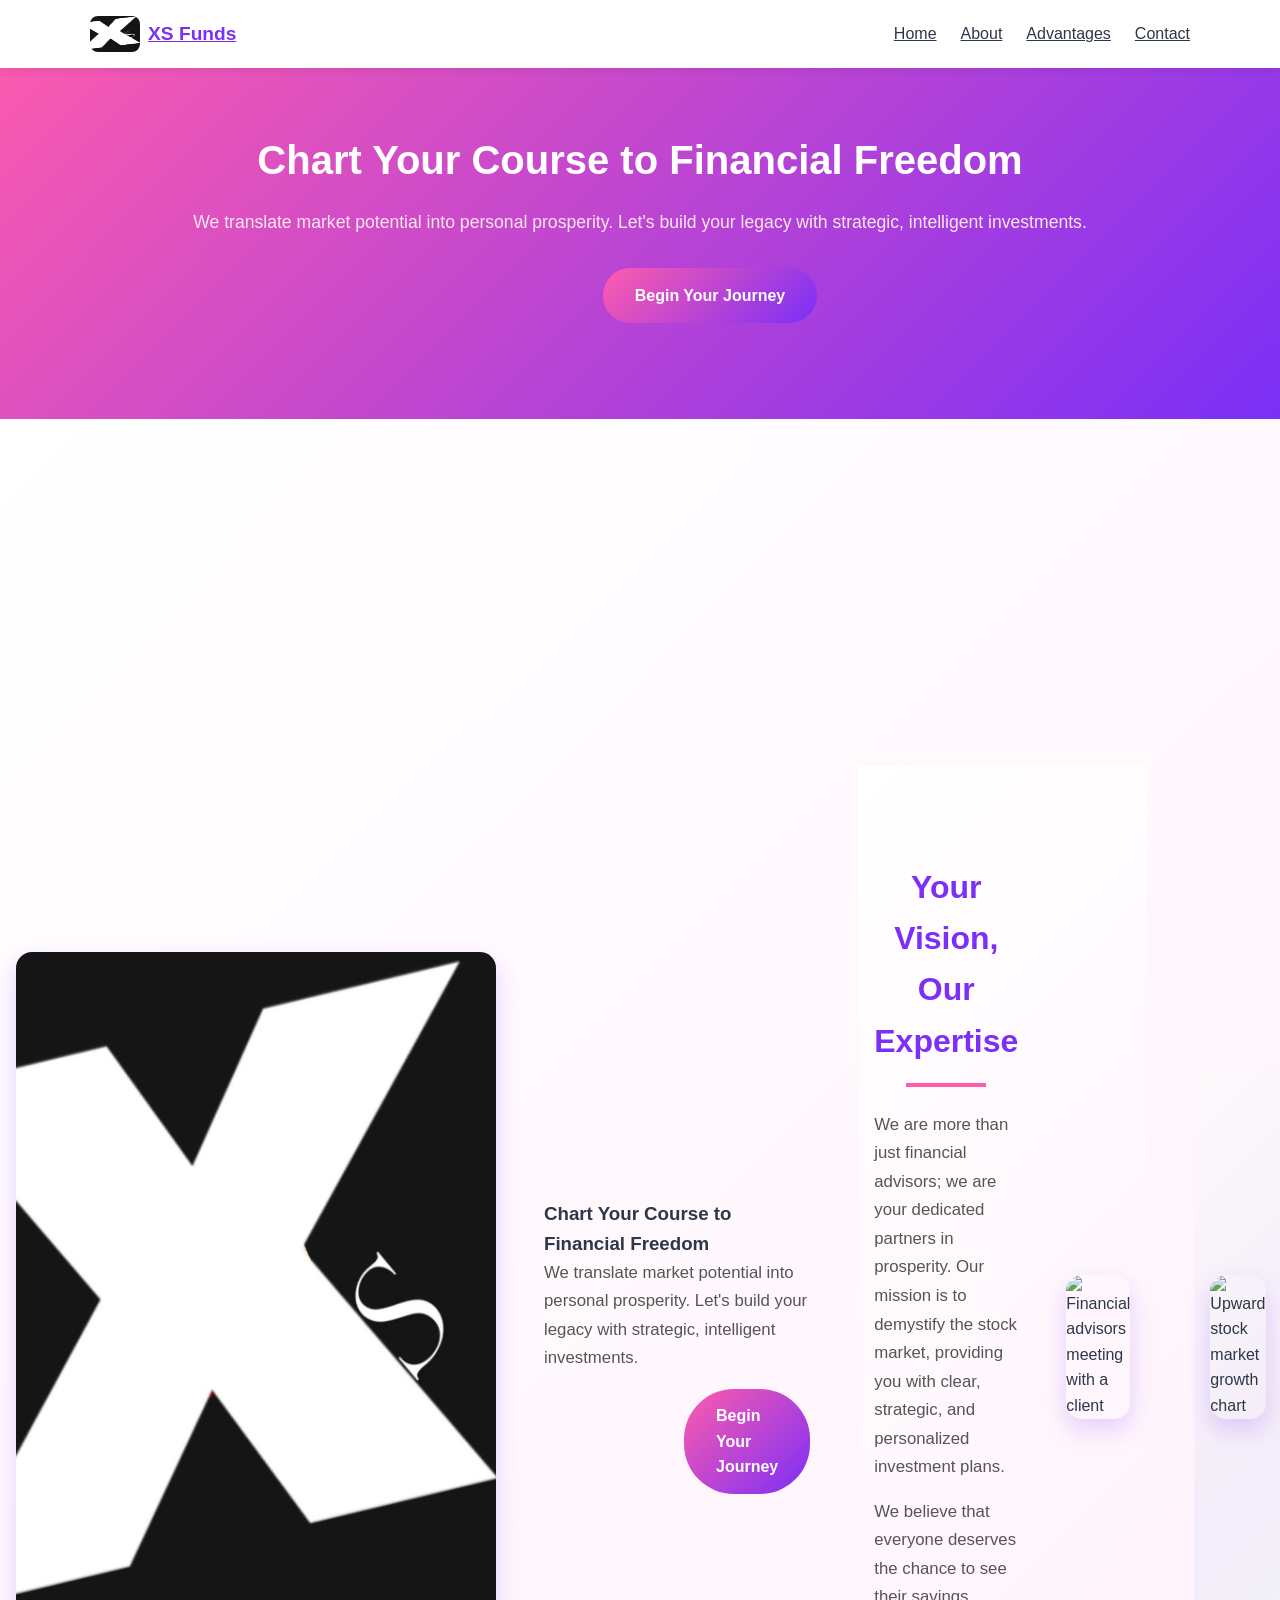
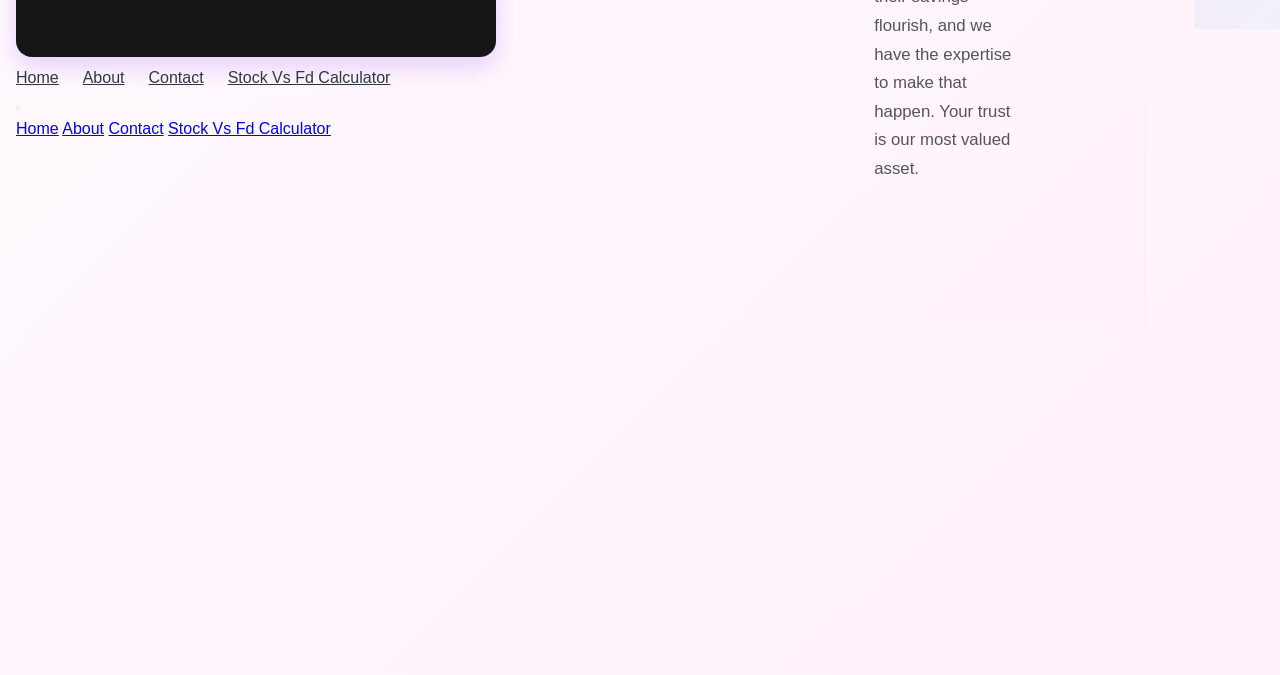
==== commit 045b84d9: "Merge branch 'main' into david-branch" ====
--- a/index.html
+++ b/index.html
@@ -9,6 +9,7 @@
 </head>
 
 <body>
+
   <!-- ===== Header ===== -->
   <header class="site-header">
     <nav class="container nav-container">
@@ -51,6 +52,40 @@
 
   <!-- ===== About ===== -->
   <section id="about" class="fade-in">
+    <header>
+        <nav>
+            <a href="#" class="logo">
+                <img src="./assets/logo.jpeg" alt="Company Logo">
+            </a>
+
+            <div class="nav-links">
+                <a href="#home">Home</a>
+                <a href="#about">About</a>
+                <a href="#contact">Contact</a>
+                <a href="/stockvsfd.html">Stock Vs Fd Calculator</a>
+            </div>
+
+            <button class="mobile-menu-btn" aria-label="Toggle Menu" aria-expanded="false">
+                <span></span>
+            </button>
+        </nav>
+
+        <div id="mobile-menu" aria-hidden="true">
+            <a href="#home" tabindex="-1">Home</a>
+            <a href="#about" tabindex="-1">About</a>
+            <a href="#contact" tabindex="-1">Contact</a>
+            <a href="/stockvsfd.html" tabindex="-1">Stock Vs Fd Calculator</a>
+        </div>
+    </header>
+
+    <section id="home" class="hero-section fade-in">
+        <h1>Chart Your Course to Financial Freedom</h1>
+        <p>We translate market potential into personal prosperity. Let's build your legacy with strategic, intelligent
+            investments.</p>
+        <a href="#contact" class="btn-primary">Begin Your Journey</a>
+    </section>
+
+    <section id="about" class="fade-in">
         <div class="text-content">
             <h2>Your Vision, Our Expertise</h2>
             <div class="underline"></div>
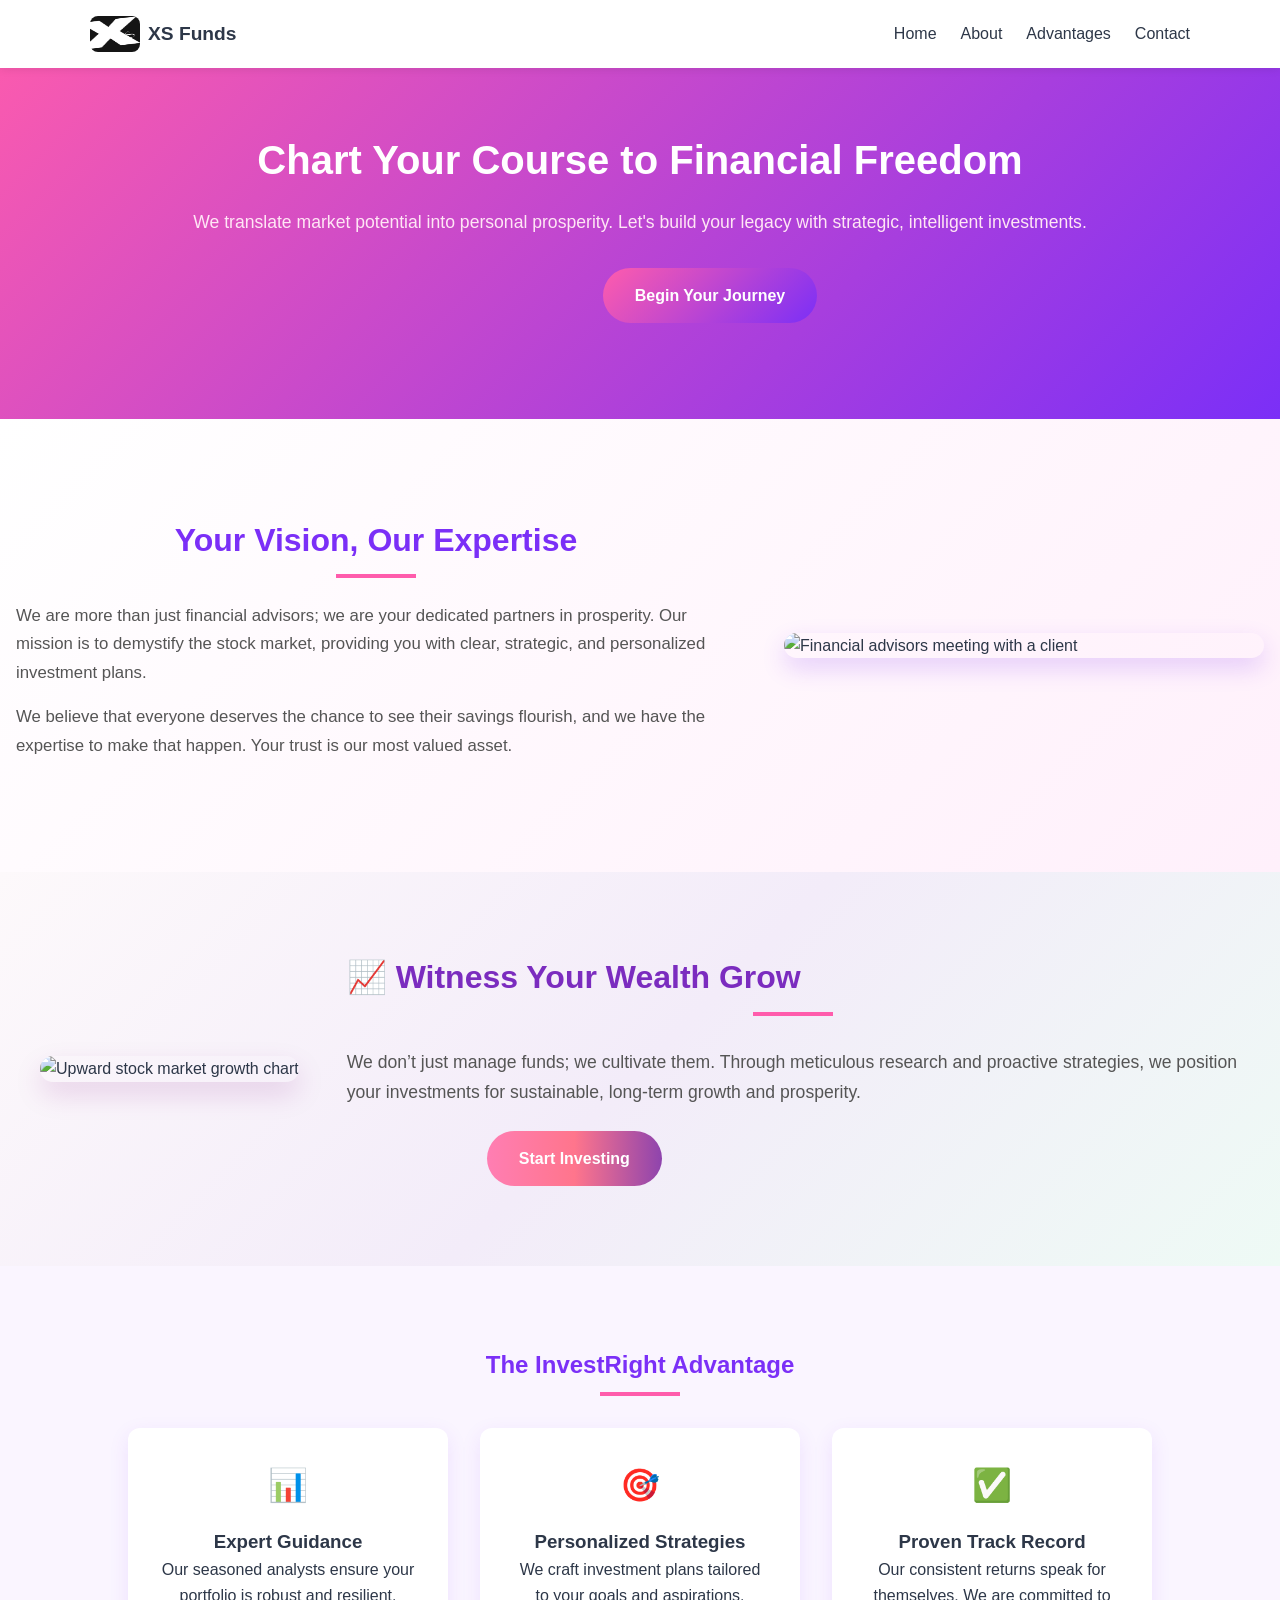
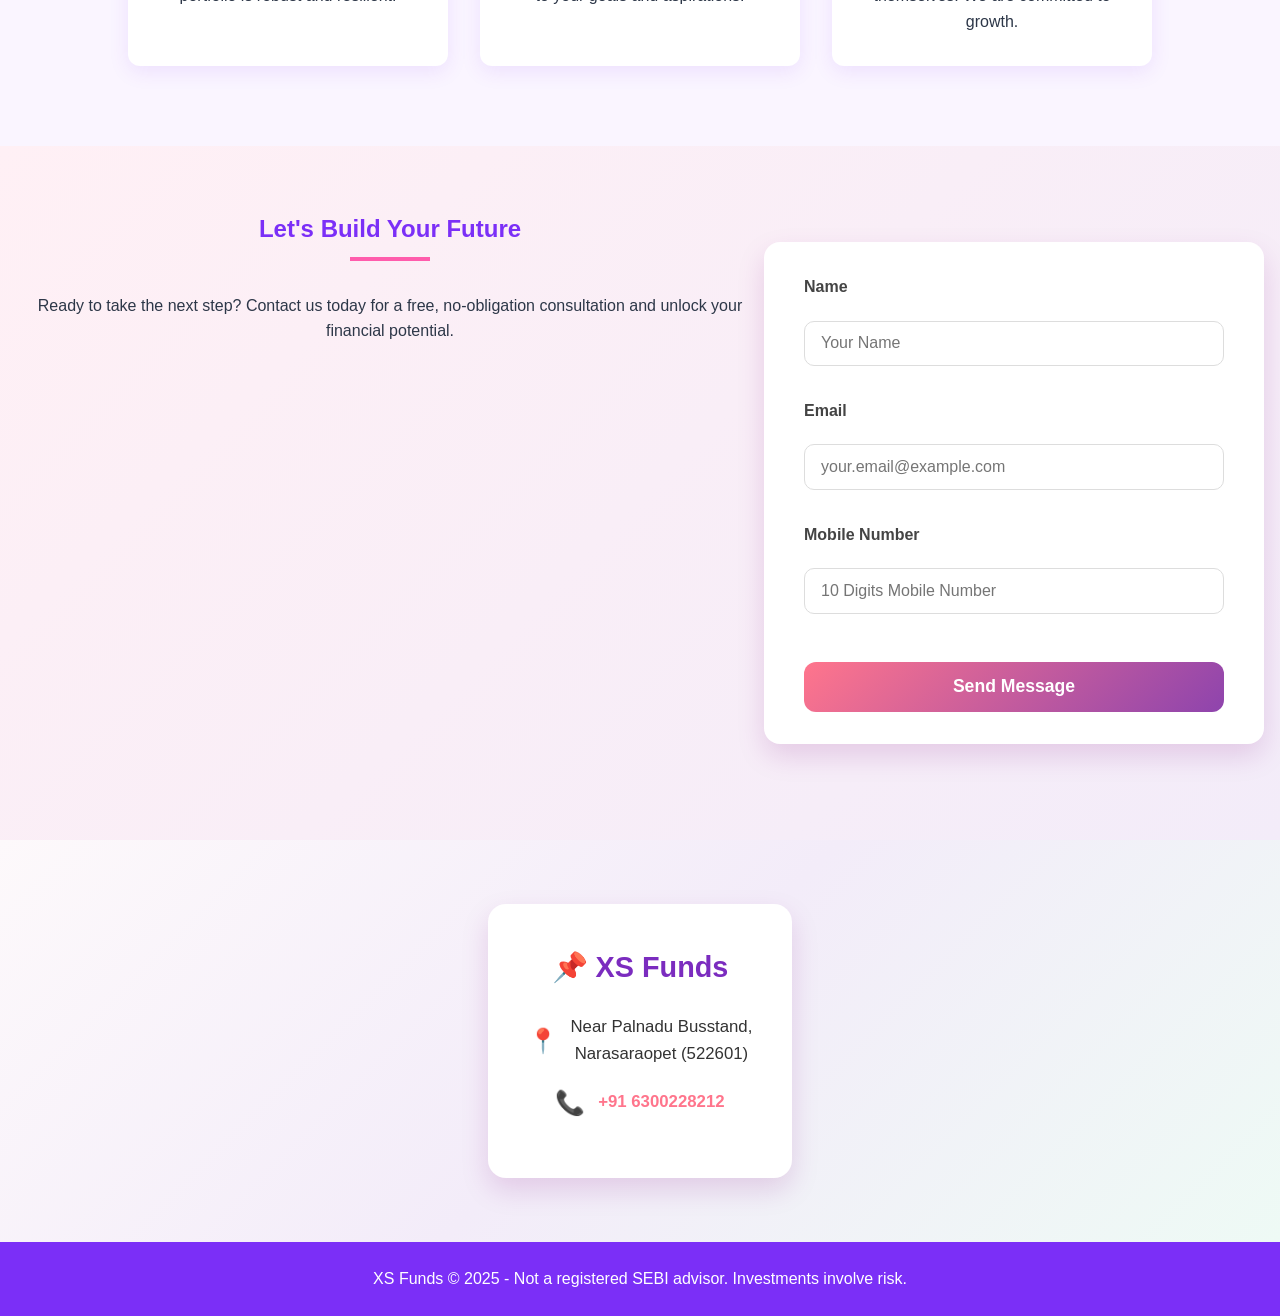
==== commit db5171c0: "Removed Underline for Anchor tags" ====
--- a/index.html
+++ b/index.html
@@ -9,20 +9,19 @@
 </head>
 
 <body>
-
   <!-- ===== Header ===== -->
   <header class="site-header">
     <nav class="container nav-container">
-      <a href="#" class="brand-logo">
+      <a href="#" class="brand-logo" id="no-underline">
         <img src="./assets/logo.jpeg" height="100" width="50" alt="XS Funds Logo" />
         <span>XS Funds</span>
       </a>
 
       <div class="nav-links">
-        <a href="#home">Home</a>
-        <a href="#about">About</a>
-        <a href="#advantages">Advantages</a>
-        <a href="#contact">Contact</a>
+        <a href="#home" id="no-underline">Home</a>
+        <a href="#about" id="no-underline">About</a>
+        <a href="#advantages" id="no-underline">Advantages</a>
+        <a href="#contact" id="no-underline">Contact</a>
       </div>
 
       <button class="nav-toggle" aria-label="Toggle Menu" aria-expanded="false">
@@ -52,40 +51,6 @@
 
   <!-- ===== About ===== -->
   <section id="about" class="fade-in">
-    <header>
-        <nav>
-            <a href="#" class="logo">
-                <img src="./assets/logo.jpeg" alt="Company Logo">
-            </a>
-
-            <div class="nav-links">
-                <a href="#home">Home</a>
-                <a href="#about">About</a>
-                <a href="#contact">Contact</a>
-                <a href="/stockvsfd.html">Stock Vs Fd Calculator</a>
-            </div>
-
-            <button class="mobile-menu-btn" aria-label="Toggle Menu" aria-expanded="false">
-                <span></span>
-            </button>
-        </nav>
-
-        <div id="mobile-menu" aria-hidden="true">
-            <a href="#home" tabindex="-1">Home</a>
-            <a href="#about" tabindex="-1">About</a>
-            <a href="#contact" tabindex="-1">Contact</a>
-            <a href="/stockvsfd.html" tabindex="-1">Stock Vs Fd Calculator</a>
-        </div>
-    </header>
-
-    <section id="home" class="hero-section fade-in">
-        <h1>Chart Your Course to Financial Freedom</h1>
-        <p>We translate market potential into personal prosperity. Let's build your legacy with strategic, intelligent
-            investments.</p>
-        <a href="#contact" class="btn-primary">Begin Your Journey</a>
-    </section>
-
-    <section id="about" class="fade-in">
         <div class="text-content">
             <h2>Your Vision, Our Expertise</h2>
             <div class="underline"></div>
--- a/style.css
+++ b/style.css
@@ -218,7 +218,10 @@
   display: flex;
   justify-content: center;
 }
-
+#no-underline {
+  text-decoration: none;
+  color: inherit;
+}
 #contact-form {
   background: #fff;
   padding: 2rem 2.5rem;
@@ -341,13 +344,7 @@
     text-align: center;
   }
 }
-.text-content{
-    margin-bottom: 2rem;
-    text-align: center;
-    display: flex;
-    flex-direction: column;
-    justify-content: center;
-}
+
 
 @keyframes fadeInUp {
   to {
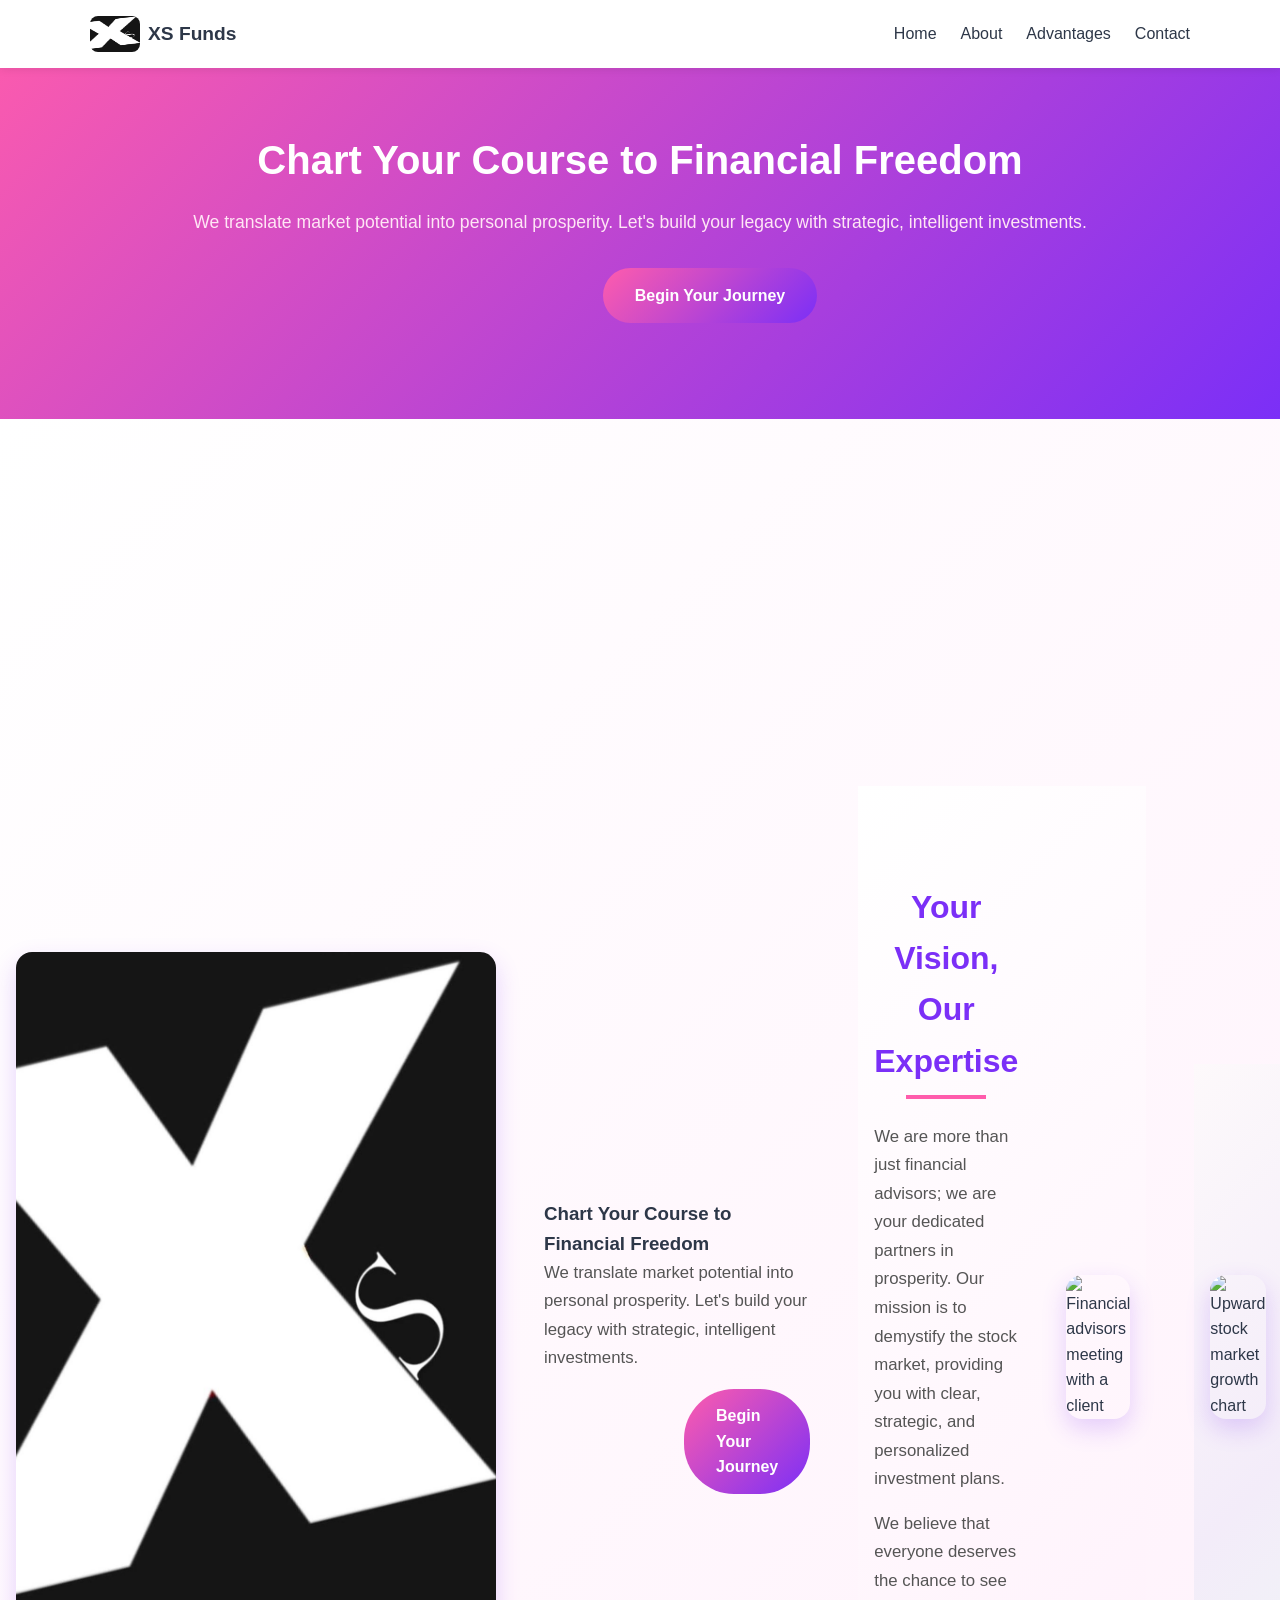
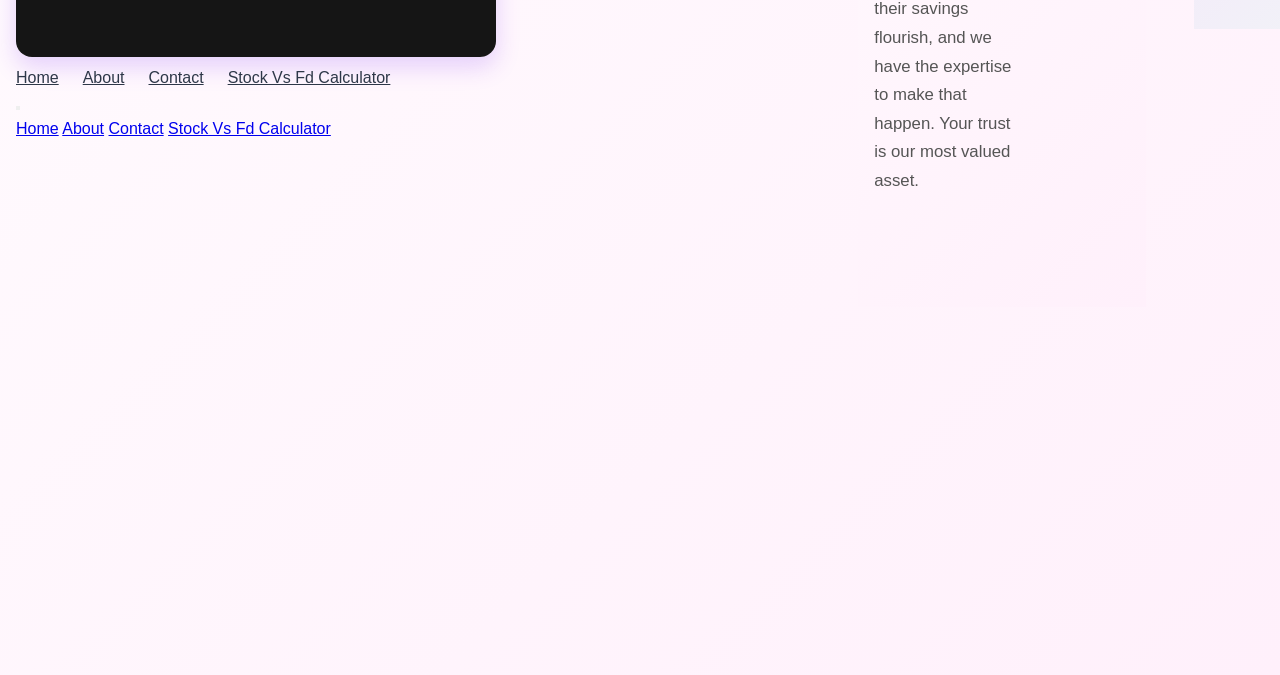
==== commit b6790700: "Merge branch 'david-branch' of https://github.com/david385-developer/Xsfunds-frontend into david-bra" ====
--- a/index.html
+++ b/index.html
@@ -9,6 +9,7 @@
 </head>
 
 <body>
+
   <!-- ===== Header ===== -->
   <header class="site-header">
     <nav class="container nav-container">
@@ -51,6 +52,40 @@
 
   <!-- ===== About ===== -->
   <section id="about" class="fade-in">
+    <header>
+        <nav>
+            <a href="#" class="logo">
+                <img src="./assets/logo.jpeg" alt="Company Logo">
+            </a>
+
+            <div class="nav-links">
+                <a href="#home">Home</a>
+                <a href="#about">About</a>
+                <a href="#contact">Contact</a>
+                <a href="/stockvsfd.html">Stock Vs Fd Calculator</a>
+            </div>
+
+            <button class="mobile-menu-btn" aria-label="Toggle Menu" aria-expanded="false">
+                <span></span>
+            </button>
+        </nav>
+
+        <div id="mobile-menu" aria-hidden="true">
+            <a href="#home" tabindex="-1">Home</a>
+            <a href="#about" tabindex="-1">About</a>
+            <a href="#contact" tabindex="-1">Contact</a>
+            <a href="/stockvsfd.html" tabindex="-1">Stock Vs Fd Calculator</a>
+        </div>
+    </header>
+
+    <section id="home" class="hero-section fade-in">
+        <h1>Chart Your Course to Financial Freedom</h1>
+        <p>We translate market potential into personal prosperity. Let's build your legacy with strategic, intelligent
+            investments.</p>
+        <a href="#contact" class="btn-primary">Begin Your Journey</a>
+    </section>
+
+    <section id="about" class="fade-in">
         <div class="text-content">
             <h2>Your Vision, Our Expertise</h2>
             <div class="underline"></div>
